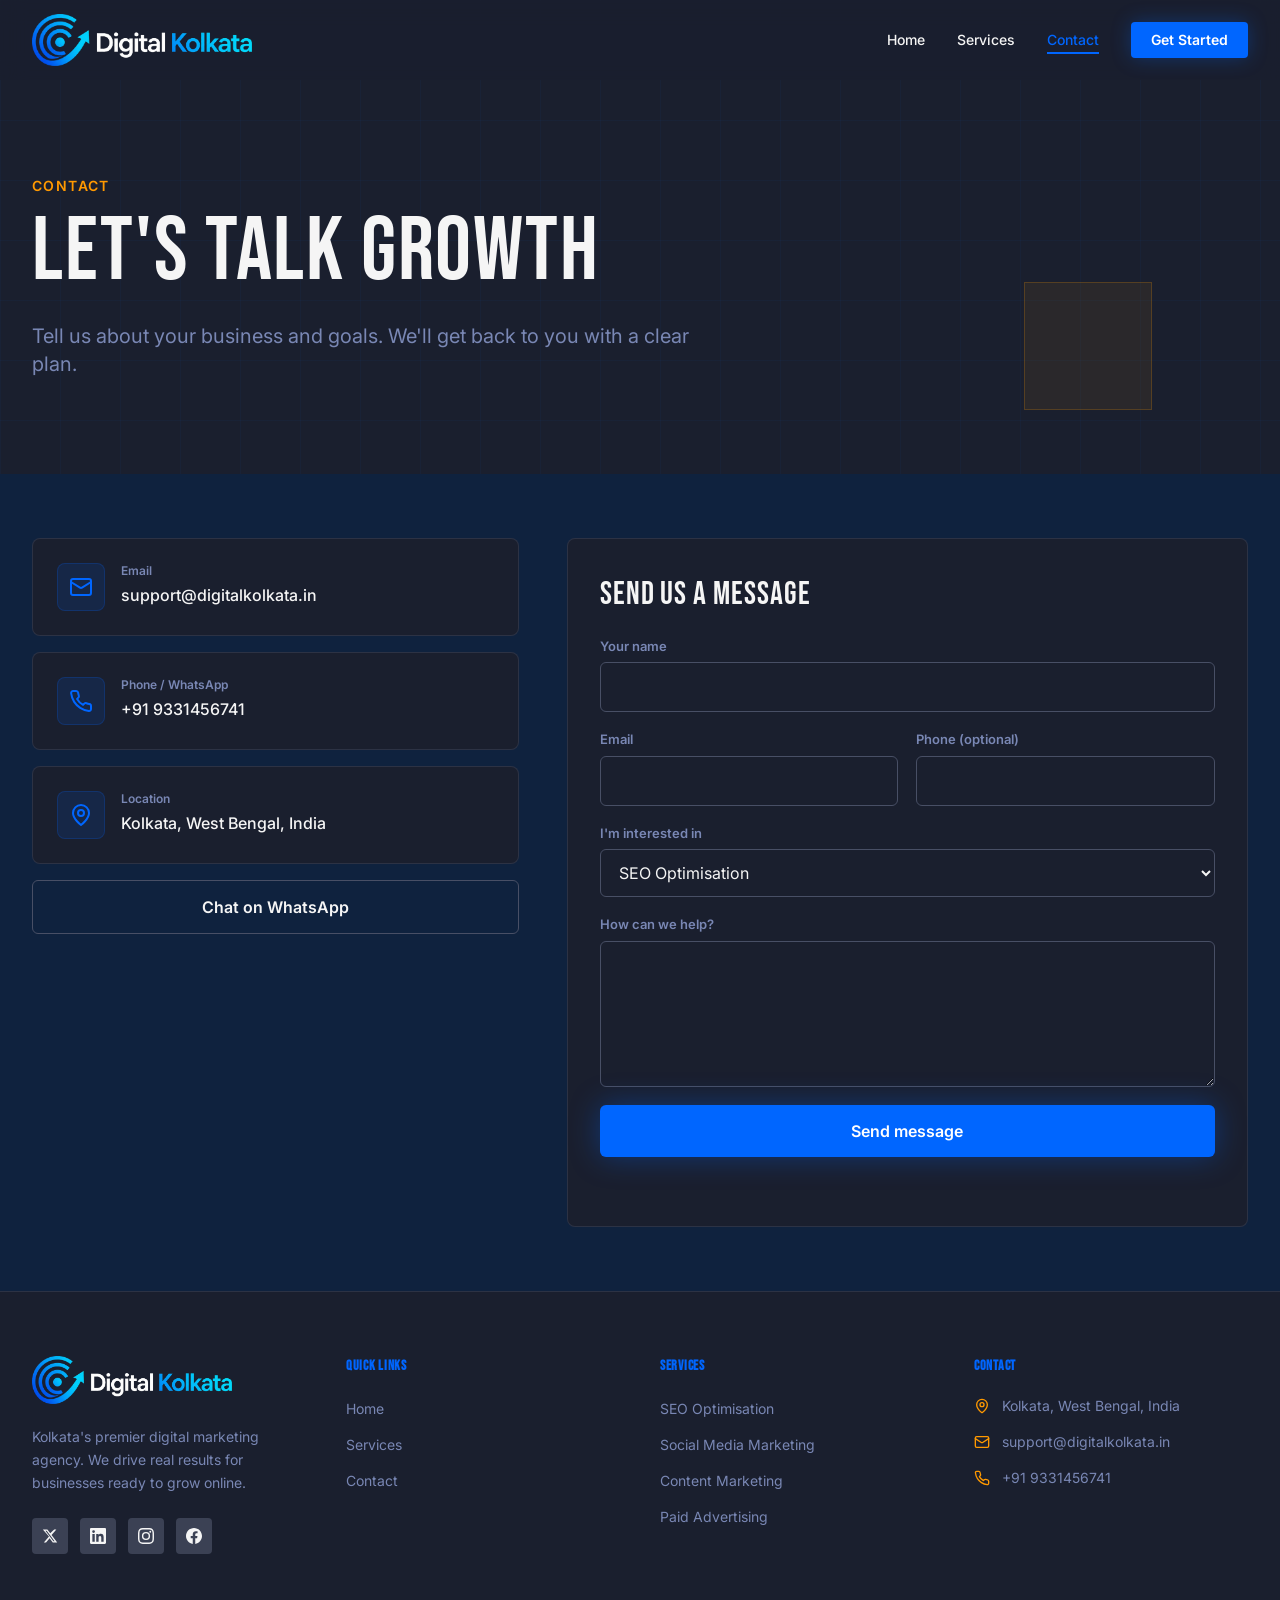
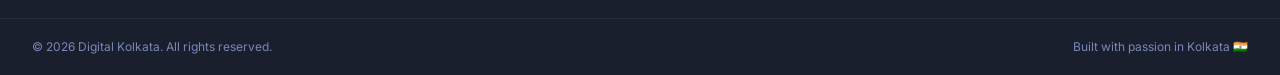
==== contact.html @ c38ba9a0 "source code added" ====
<!DOCTYPE html>
<html lang="en">
<head>
<meta charset="utf-8">
<meta name="viewport" content="width=device-width, initial-scale=1.0">
<title>Contact — Digital Kolkata</title>
<meta name="description" content="Contact Digital Kolkata, a digital marketing agency in Kolkata, for SEO, social media, content and paid advertising.">
<meta name="theme-color" content="#1a2030">
<meta property="og:title" content="Contact — Digital Kolkata">
<meta property="og:description" content="Contact Digital Kolkata, a digital marketing agency in Kolkata, for SEO, social media, content and paid advertising.">
<meta property="og:type" content="website">
<meta property="og:site_name" content="Digital Kolkata">
<meta name="twitter:card" content="summary_large_image">
<link rel="icon" href="assets/img/favicon.svg" type="image/svg+xml">
<link rel="preconnect" href="https://fonts.googleapis.com">
<link rel="preconnect" href="https://fonts.gstatic.com" crossorigin>
<link rel="stylesheet" href="https://fonts.googleapis.com/css2?family=Bebas+Neue:wght@400&family=Inter:wght@400;500;600;700&display=swap">
<link rel="stylesheet" href="assets/css/styles.css">
<link rel="stylesheet" href="assets/css/extra.css">
<script>document.documentElement.classList.add("js")</script>
</head>
<body>
<div id="app"><div class="min-h-screen bg-background flex flex-col">
<header id="site-header" class="fixed top-0 left-0 right-0 z-50 transition-all duration-300" style="background: hsl(var(--header-bg) / 0.85); backdrop-filter: blur(12px);">
<div class="max-w-7xl mx-auto px-6 lg:px-8"><div class="flex items-center justify-between h-16 md:h-20">
<a class="flex items-center shrink-0" href="index.html"><img alt="Digital Kolkata" class="block h-auto max-h-14 md:max-h-16 w-auto max-w-[220px] object-contain self-center" src="assets/img/logo.png" width="220" height="53"></a>
<nav aria-label="Main navigation" class="hidden md:flex items-center gap-8"><a class="relative text-sm font-medium transition-colors duration-200 group" href="index.html" style="color: hsl(var(--foreground));">Home<span class="absolute -bottom-1 left-0 h-0.5 transition-all duration-300 ease-out" style="background: hsl(var(--primary)); width: 0%;"></span><span class="absolute -bottom-1 left-0 h-0.5 w-0 group-hover:w-full transition-all duration-300 ease-out" style="background: hsl(var(--accent));"></span></a><a class="relative text-sm font-medium transition-colors duration-200 group" href="services.html" style="color: hsl(var(--foreground));">Services<span class="absolute -bottom-1 left-0 h-0.5 transition-all duration-300 ease-out" style="background: hsl(var(--primary)); width: 0%;"></span><span class="absolute -bottom-1 left-0 h-0.5 w-0 group-hover:w-full transition-all duration-300 ease-out" style="background: hsl(var(--accent));"></span></a><a class="relative text-sm font-medium transition-colors duration-200 group" href="contact.html" style="color: hsl(var(--primary));">Contact<span class="absolute -bottom-1 left-0 h-0.5 transition-all duration-300 ease-out" style="background: hsl(var(--primary)); width: 100%;"></span><span class="absolute -bottom-1 left-0 h-0.5 w-0 group-hover:w-full transition-all duration-300 ease-out" style="background: hsl(var(--accent));"></span></a><a class="px-5 py-2 rounded text-sm font-semibold transition-all duration-200 hover:scale-105" href="contact.html" style="background: hsl(var(--primary)); color: hsl(var(--primary-foreground)); box-shadow: 0 0 20px hsl(var(--primary-glow) / 0.3);">Get Started</a></nav>
<button id="menu-btn" class="md:hidden p-2 rounded" aria-label="Open menu" aria-expanded="false" aria-controls="mobile-menu" style="color: hsl(var(--foreground));"><span class="ico-open"><svg xmlns="http://www.w3.org/2000/svg" width="22" height="22" viewBox="0 0 24 24" fill="none" stroke="currentColor" stroke-width="2" stroke-linecap="round" stroke-linejoin="round" class="lucide lucide-menu"><line x1="4" x2="20" y1="12" y2="12"></line><line x1="4" x2="20" y1="6" y2="6"></line><line x1="4" x2="20" y1="18" y2="18"></line></svg></span><span class="ico-close"><svg xmlns="http://www.w3.org/2000/svg" width="22" height="22" viewBox="0 0 24 24" fill="none" stroke="currentColor" stroke-width="2" stroke-linecap="round" stroke-linejoin="round"><path d="M18 6 6 18"></path><path d="m6 6 12 12"></path></svg></span></button>
</div></div>
<nav id="mobile-menu" class="mobile-menu" aria-label="Mobile navigation"><a href="index.html">Home</a><a href="services.html">Services</a><a href="contact.html" class="active">Contact</a><a class="cta" href="contact.html">Get Started</a></nav>
</header>
<main>
<section class="relative overflow-hidden pt-20" style="background: hsl(var(--background));"><div class="absolute inset-0 pointer-events-none"><div class="absolute inset-0" style="background-image: linear-gradient(hsl(var(--primary) / 0.04) 1px, transparent 1px), linear-gradient(90deg, hsl(var(--primary) / 0.04) 1px, transparent 1px); background-size: 60px 60px;"></div><div class="float-2 absolute bottom-16 right-32 w-32 h-32" style="background: hsl(var(--accent) / 0.07); border: 1px solid hsl(var(--accent) / 0.2);"></div></div><div class="relative max-w-7xl mx-auto px-6 lg:px-8 py-24"><div class="max-w-3xl"><p class="hero-in text-sm font-semibold uppercase tracking-widest mb-3" style="color: hsl(var(--accent));">Contact</p><h1 class="hero-in mb-6 leading-none" style="font-family: var(--font-heading); font-size: clamp(3rem, 7vw, 6rem); color: hsl(var(--foreground)); letter-spacing: 0.02em;">Let's Talk Growth</h1><p class="hero-in text-lg md:text-xl leading-relaxed max-w-2xl" style="color: hsl(var(--muted-foreground));">Tell us about your business and goals. We'll get back to you with a clear plan.</p></div></div></section>
<section class="py-xxl" style="background: hsl(var(--muted));"><div class="max-w-7xl mx-auto px-6 lg:px-8"><div class="contact-grid">
<div class="contact-info"><div class="reveal flex items-start gap-4 p-6 rounded-lg" style="background: hsl(var(--card)); border: 1px solid hsl(var(--border-subtle) / 0.4);"><div class="shrink-0 w-12 h-12 rounded-lg flex items-center justify-center" style="background: hsl(var(--primary) / 0.12); color: hsl(var(--primary)); border: 1px solid hsl(var(--primary) / 0.2);"><svg xmlns="http://www.w3.org/2000/svg" width="24" height="24" viewBox="0 0 24 24" fill="none" stroke="currentColor" stroke-width="2" stroke-linecap="round" stroke-linejoin="round"><rect width="20" height="16" x="2" y="4" rx="2"/><path d="m22 7-8.97 5.7a1.94 1.94 0 0 1-2.06 0L2 7"/></svg></div><div><div class="text-xs font-semibold mb-1" style="color: hsl(var(--muted-foreground));">Email</div><div class="text-base font-medium"><a href="mailto:support@digitalkolkata.in" style="color: hsl(var(--foreground));">support@digitalkolkata.in</a></div></div></div><div class="reveal flex items-start gap-4 p-6 rounded-lg" style="background: hsl(var(--card)); border: 1px solid hsl(var(--border-subtle) / 0.4);"><div class="shrink-0 w-12 h-12 rounded-lg flex items-center justify-center" style="background: hsl(var(--primary) / 0.12); color: hsl(var(--primary)); border: 1px solid hsl(var(--primary) / 0.2);"><svg xmlns="http://www.w3.org/2000/svg" width="24" height="24" viewBox="0 0 24 24" fill="none" stroke="currentColor" stroke-width="2" stroke-linecap="round" stroke-linejoin="round"><path d="M22 16.92v3a2 2 0 0 1-2.18 2 19.79 19.79 0 0 1-8.63-3.07 19.5 19.5 0 0 1-6-6 19.79 19.79 0 0 1-3.07-8.67A2 2 0 0 1 4.11 2h3a2 2 0 0 1 2 1.72 12.84 12.84 0 0 0 .7 2.81 2 2 0 0 1-.45 2.11L8.09 9.91a16 16 0 0 0 6 6l1.27-1.27a2 2 0 0 1 2.11-.45 12.84 12.84 0 0 0 2.81.7A2 2 0 0 1 22 16.92z"/></svg></div><div><div class="text-xs font-semibold mb-1" style="color: hsl(var(--muted-foreground));">Phone / WhatsApp</div><div class="text-base font-medium"><a href="tel:+919331456741" style="color: hsl(var(--foreground));">+91 9331456741</a></div></div></div><div class="reveal flex items-start gap-4 p-6 rounded-lg" style="background: hsl(var(--card)); border: 1px solid hsl(var(--border-subtle) / 0.4);"><div class="shrink-0 w-12 h-12 rounded-lg flex items-center justify-center" style="background: hsl(var(--primary) / 0.12); color: hsl(var(--primary)); border: 1px solid hsl(var(--primary) / 0.2);"><svg xmlns="http://www.w3.org/2000/svg" width="24" height="24" viewBox="0 0 24 24" fill="none" stroke="currentColor" stroke-width="2" stroke-linecap="round" stroke-linejoin="round"><path d="M20 10c0 6-8 12-8 12s-8-6-8-12a8 8 0 0 1 16 0Z"/><circle cx="12" cy="10" r="3"/></svg></div><div><div class="text-xs font-semibold mb-1" style="color: hsl(var(--muted-foreground));">Location</div><div class="text-base font-medium"><span style="color: hsl(var(--foreground));">Kolkata, West Bengal, India</span></div></div></div>
<a class="reveal wa-btn" href="https://wa.me/919331456741?text=Hi%20Digital%20Kolkata%2C%20I%27d%20like%20to%20know%20more%20about%20your%20services." target="_blank" rel="noopener noreferrer">Chat on WhatsApp</a></div>
<form id="contact-form" class="reveal contact-form" action="https://formspree.io/f/YOUR_FORM_ID" method="POST" novalidate style="background: hsl(var(--card)); border: 1px solid hsl(var(--border-subtle) / 0.4);">
<h2 style="font-family: var(--font-heading); font-size: 2rem; letter-spacing: 0.03em;">Send us a message</h2>
<div class="field"><label for="f-name">Your name</label><input id="f-name" name="name" type="text" autocomplete="name" required></div>
<div class="field-row"><div class="field"><label for="f-email">Email</label><input id="f-email" name="email" type="email" autocomplete="email" required></div><div class="field"><label for="f-phone">Phone (optional)</label><input id="f-phone" name="phone" type="tel" autocomplete="tel"></div></div>
<div class="field"><label for="f-service">I'm interested in</label><select id="f-service" name="service"><option>SEO Optimisation</option><option>Social Media Marketing</option><option>Content Marketing</option><option>Paid Advertising</option><option>Not sure yet</option></select></div>
<div class="field"><label for="f-msg">How can we help?</label><textarea id="f-msg" name="message" rows="5" required></textarea></div>
<input type="text" name="_gotcha" tabindex="-1" autocomplete="off" class="hp" aria-hidden="true">
<button type="submit" class="submit-btn" style="background: hsl(var(--primary)); color: hsl(var(--primary-foreground)); box-shadow: 0 0 30px hsl(var(--primary) / 0.35);">Send message</button>
<p id="form-note" class="form-note" role="status"></p>
</form></div></div></section>
</main>
<footer style="background: hsl(var(--background)); border-top: 1px solid hsl(var(--border-subtle) / 0.4);"><div class="max-w-7xl mx-auto px-6 lg:px-8 py-16"><div class="grid grid-cols-1 md:grid-cols-2 lg:grid-cols-4 gap-10"><div class="lg:col-span-1"><a class="inline-block mb-4" href="index.html"><img alt="Digital Kolkata" class="block h-auto max-h-14 w-auto max-w-[200px] object-contain" src="assets/img/logo.png"></a><p class="text-sm leading-relaxed mb-6" style="color: hsl(var(--muted-foreground));">Kolkata's premier digital marketing agency. We drive real results for businesses ready to grow online.</p><div class="flex gap-3"><a href="#" aria-label="X (Twitter)" class="w-9 h-9 rounded flex items-center justify-center transition-all duration-200 hover:scale-110" style="background: hsl(var(--social-icon-bg)); color: hsl(var(--foreground));"><svg width="16" height="16" viewBox="0 0 24 24" fill="currentColor" aria-hidden="true"><path d="M18.244 2.25h3.308l-7.227 8.26 8.502 11.24H16.17l-4.714-6.231-5.401 6.231H2.744l7.73-8.835L1.254 2.25H8.08l4.253 5.622 5.911-5.622Zm-1.161 17.52h1.833L7.084 4.126H5.117z"></path></svg></a><a href="#" aria-label="LinkedIn" class="w-9 h-9 rounded flex items-center justify-center transition-all duration-200 hover:scale-110" style="background: hsl(var(--social-icon-bg)); color: hsl(var(--foreground));"><svg width="16" height="16" viewBox="0 0 24 24" fill="currentColor" aria-hidden="true"><path d="M20.447 20.452h-3.554v-5.569c0-1.328-.027-3.037-1.852-3.037-1.853 0-2.136 1.445-2.136 2.939v5.667H9.351V9h3.414v1.561h.046c.477-.9 1.637-1.85 3.37-1.85 3.601 0 4.267 2.37 4.267 5.455v6.286zM5.337 7.433a2.062 2.062 0 0 1-2.063-2.065 2.064 2.064 0 1 1 2.063 2.065zm1.782 13.019H3.555V9h3.564v11.452zM22.225 0H1.771C.792 0 0 .774 0 1.729v20.542C0 23.227.792 24 1.771 24h20.451C23.2 24 24 23.227 24 22.271V1.729C24 .774 23.2 0 22.222 0h.003z"></path></svg></a><a href="#" aria-label="Instagram" class="w-9 h-9 rounded flex items-center justify-center transition-all duration-200 hover:scale-110" style="background: hsl(var(--social-icon-bg)); color: hsl(var(--foreground));"><svg width="16" height="16" viewBox="0 0 24 24" fill="currentColor" aria-hidden="true"><path d="M12 2.163c3.204 0 3.584.012 4.85.07 3.252.148 4.771 1.691 4.919 4.919.058 1.265.069 1.645.069 4.849 0 3.205-.012 3.584-.069 4.849-.149 3.225-1.664 4.771-4.919 4.919-1.266.058-1.644.07-4.85.07-3.204 0-3.584-.012-4.849-.07-3.26-.149-4.771-1.699-4.919-4.92-.058-1.265-.07-1.644-.07-4.849 0-3.204.013-3.583.07-4.849.149-3.227 1.664-4.771 4.919-4.919 1.266-.057 1.645-.069 4.849-.069zM12 0C8.741 0 8.333.014 7.053.072 2.695.272.273 2.69.073 7.052.014 8.333 0 8.741 0 12c0 3.259.014 3.668.072 4.948.2 4.358 2.618 6.78 6.98 6.98C8.333 23.986 8.741 24 12 24c3.259 0 3.668-.014 4.948-.072 4.354-.2 6.782-2.618 6.979-6.98.059-1.28.073-1.689.073-4.948 0-3.259-.014-3.667-.072-4.947-.196-4.354-2.617-6.78-6.979-6.98C15.668.014 15.259 0 12 0zm0 5.838a6.162 6.162 0 1 0 0 12.324 6.162 6.162 0 0 0 0-12.324zM12 16a4 4 0 1 1 0-8 4 4 0 0 1 0 8zm6.406-11.845a1.44 1.44 0 1 0 0 2.881 1.44 1.44 0 0 0 0-2.881z"></path></svg></a><a href="#" aria-label="Facebook" class="w-9 h-9 rounded flex items-center justify-center transition-all duration-200 hover:scale-110" style="background: hsl(var(--social-icon-bg)); color: hsl(var(--foreground));"><svg width="16" height="16" viewBox="0 0 24 24" fill="currentColor" aria-hidden="true"><path d="M24 12.073c0-6.627-5.373-12-12-12s-12 5.373-12 12c0 5.99 4.388 10.954 10.125 11.854v-8.385H7.078v-3.47h3.047V9.43c0-3.007 1.792-4.669 4.533-4.669 1.312 0 2.686.235 2.686.235v2.953H15.83c-1.491 0-1.956.925-1.956 1.874v2.25h3.328l-.532 3.47h-2.796v8.385C19.612 23.027 24 18.062 24 12.073z"></path></svg></a></div></div><div><h3 class="text-sm font-semibold uppercase tracking-wider mb-5" style="color: hsl(var(--primary));">Quick Links</h3><ul class="space-y-3"><li><a class="text-sm transition-colors duration-200 hover:text-primary" href="index.html" style="color: hsl(var(--muted-foreground));">Home</a></li><li><a class="text-sm transition-colors duration-200 hover:text-primary" href="services.html" style="color: hsl(var(--muted-foreground));">Services</a></li><li><a class="text-sm transition-colors duration-200 hover:text-primary" href="contact.html" style="color: hsl(var(--muted-foreground));">Contact</a></li></ul></div><div><h3 class="text-sm font-semibold uppercase tracking-wider mb-5" style="color: hsl(var(--primary));">Services</h3><ul class="space-y-3"><li><a class="text-sm transition-colors duration-200 hover:text-primary" href="services.html" style="color: hsl(var(--muted-foreground));">SEO Optimisation</a></li><li><a class="text-sm transition-colors duration-200 hover:text-primary" href="services.html" style="color: hsl(var(--muted-foreground));">Social Media Marketing</a></li><li><a class="text-sm transition-colors duration-200 hover:text-primary" href="services.html" style="color: hsl(var(--muted-foreground));">Content Marketing</a></li><li><a class="text-sm transition-colors duration-200 hover:text-primary" href="services.html" style="color: hsl(var(--muted-foreground));">Paid Advertising</a></li></ul></div><div><h3 class="text-sm font-semibold uppercase tracking-wider mb-5" style="color: hsl(var(--primary));">Contact</h3><ul class="space-y-4"><li class="flex items-start gap-3"><svg xmlns="http://www.w3.org/2000/svg" width="16" height="16" viewBox="0 0 24 24" fill="none" stroke="currentColor" stroke-width="2" stroke-linecap="round" stroke-linejoin="round" class="lucide lucide-map-pin mt-0.5 shrink-0" style="color: hsl(var(--accent));"><path d="M20 10c0 4.993-5.539 10.193-7.399 11.799a1 1 0 0 1-1.202 0C9.539 20.193 4 14.993 4 10a8 8 0 0 1 16 0"></path><circle cx="12" cy="10" r="3"></circle></svg><span class="text-sm" style="color: hsl(var(--muted-foreground));">Kolkata, West Bengal, India</span></li><li class="flex items-center gap-3"><svg xmlns="http://www.w3.org/2000/svg" width="16" height="16" viewBox="0 0 24 24" fill="none" stroke="currentColor" stroke-width="2" stroke-linecap="round" stroke-linejoin="round" class="lucide lucide-mail shrink-0" style="color: hsl(var(--accent));"><rect width="20" height="16" x="2" y="4" rx="2"></rect><path d="m22 7-8.97 5.7a1.94 1.94 0 0 1-2.06 0L2 7"></path></svg><a href="mailto:hello@digitalkolkata.in" class="text-sm transition-colors duration-200 hover:text-primary" style="color: hsl(var(--muted-foreground));">support@digitalkolkata.in</a></li><li class="flex items-center gap-3"><svg xmlns="http://www.w3.org/2000/svg" width="16" height="16" viewBox="0 0 24 24" fill="none" stroke="currentColor" stroke-width="2" stroke-linecap="round" stroke-linejoin="round" class="lucide lucide-phone shrink-0" style="color: hsl(var(--accent));"><path d="M22 16.92v3a2 2 0 0 1-2.18 2 19.79 19.79 0 0 1-8.63-3.07 19.5 19.5 0 0 1-6-6 19.79 19.79 0 0 1-3.07-8.67A2 2 0 0 1 4.11 2h3a2 2 0 0 1 2 1.72 12.84 12.84 0 0 0 .7 2.81 2 2 0 0 1-.45 2.11L8.09 9.91a16 16 0 0 0 6 6l1.27-1.27a2 2 0 0 1 2.11-.45 12.84 12.84 0 0 0 2.81.7A2 2 0 0 1 22 16.92z"></path></svg><a href="tel:+919800000000" class="text-sm transition-colors duration-200 hover:text-primary" style="color: hsl(var(--muted-foreground));">+91 9331456741</a></li></ul></div></div></div><div style="border-top: 1px solid hsl(var(--border-subtle) / 0.3);"><div class="max-w-7xl mx-auto px-6 lg:px-8 py-5 flex flex-col sm:flex-row items-center justify-between gap-3"><p class="text-xs" style="color: hsl(var(--muted-foreground));">© 2026 Digital Kolkata. All rights reserved.</p><p class="text-xs" style="color: hsl(var(--muted-foreground));">Built with passion in Kolkata 🇮🇳</p></div></div></footer>
</div></div>
<div id="toast" class="toast" role="status" aria-live="polite"></div>
<script src="assets/js/main.js" defer></script>
</body>
</html>
---- assets/css/styles.css ----
*, ::before, ::after{
  --tw-border-spacing-x: 0;
  --tw-border-spacing-y: 0;
  --tw-translate-x: 0;
  --tw-translate-y: 0;
  --tw-rotate: 0;
  --tw-skew-x: 0;
  --tw-skew-y: 0;
  --tw-scale-x: 1;
  --tw-scale-y: 1;
  --tw-pan-x:  ;
  --tw-pan-y:  ;
  --tw-pinch-zoom:  ;
  --tw-scroll-snap-strictness: proximity;
  --tw-gradient-from-position:  ;
  --tw-gradient-via-position:  ;
  --tw-gradient-to-position:  ;
  --tw-ordinal:  ;
  --tw-slashed-zero:  ;
  --tw-numeric-figure:  ;
  --tw-numeric-spacing:  ;
  --tw-numeric-fraction:  ;
  --tw-ring-inset:  ;
  --tw-ring-offset-width: 0px;
  --tw-ring-offset-color: #fff;
  --tw-ring-color: rgb(59 130 246 / 0.5);
  --tw-ring-offset-shadow: 0 0 #0000;
  --tw-ring-shadow: 0 0 #0000;
  --tw-shadow: 0 0 #0000;
  --tw-shadow-colored: 0 0 #0000;
  --tw-blur:  ;
  --tw-brightness:  ;
  --tw-contrast:  ;
  --tw-grayscale:  ;
  --tw-hue-rotate:  ;
  --tw-invert:  ;
  --tw-saturate:  ;
  --tw-sepia:  ;
  --tw-drop-shadow:  ;
  --tw-backdrop-blur:  ;
  --tw-backdrop-brightness:  ;
  --tw-backdrop-contrast:  ;
  --tw-backdrop-grayscale:  ;
  --tw-backdrop-hue-rotate:  ;
  --tw-backdrop-invert:  ;
  --tw-backdrop-opacity:  ;
  --tw-backdrop-saturate:  ;
  --tw-backdrop-sepia:  ;
  --tw-contain-size:  ;
  --tw-contain-layout:  ;
  --tw-contain-paint:  ;
  --tw-contain-style:  ;
}

::backdrop{
  --tw-border-spacing-x: 0;
  --tw-border-spacing-y: 0;
  --tw-translate-x: 0;
  --tw-translate-y: 0;
  --tw-rotate: 0;
  --tw-skew-x: 0;
  --tw-skew-y: 0;
  --tw-scale-x: 1;
  --tw-scale-y: 1;
  --tw-pan-x:  ;
  --tw-pan-y:  ;
  --tw-pinch-zoom:  ;
  --tw-scroll-snap-strictness: proximity;
  --tw-gradient-from-position:  ;
  --tw-gradient-via-position:  ;
  --tw-gradient-to-position:  ;
  --tw-ordinal:  ;
  --tw-slashed-zero:  ;
  --tw-numeric-figure:  ;
  --tw-numeric-spacing:  ;
  --tw-numeric-fraction:  ;
  --tw-ring-inset:  ;
  --tw-ring-offset-width: 0px;
  --tw-ring-offset-color: #fff;
  --tw-ring-color: rgb(59 130 246 / 0.5);
  --tw-ring-offset-shadow: 0 0 #0000;
  --tw-ring-shadow: 0 0 #0000;
  --tw-shadow: 0 0 #0000;
  --tw-shadow-colored: 0 0 #0000;
  --tw-blur:  ;
  --tw-brightness:  ;
  --tw-contrast:  ;
  --tw-grayscale:  ;
  --tw-hue-rotate:  ;
  --tw-invert:  ;
  --tw-saturate:  ;
  --tw-sepia:  ;
  --tw-drop-shadow:  ;
  --tw-backdrop-blur:  ;
  --tw-backdrop-brightness:  ;
  --tw-backdrop-contrast:  ;
  --tw-backdrop-grayscale:  ;
  --tw-backdrop-hue-rotate:  ;
  --tw-backdrop-invert:  ;
  --tw-backdrop-opacity:  ;
  --tw-backdrop-saturate:  ;
  --tw-backdrop-sepia:  ;
  --tw-contain-size:  ;
  --tw-contain-layout:  ;
  --tw-contain-paint:  ;
  --tw-contain-style:  ;
}

/*
! tailwindcss v3.4.19 | MIT License | https://tailwindcss.com
*//*
1. Prevent padding and border from affecting element width. (https://github.com/mozdevs/cssremedy/issues/4)
2. Allow adding a border to an element by just adding a border-width. (https://github.com/tailwindcss/tailwindcss/pull/116)
*/

*,
::before,
::after {
  box-sizing: border-box; /* 1 */
  border-width: 0; /* 2 */
  border-style: solid; /* 2 */
  border-color: #e5e7eb; /* 2 */
}

::before,
::after {
  --tw-content: '';
}

/*
1. Use a consistent sensible line-height in all browsers.
2. Prevent adjustments of font size after orientation changes in iOS.
3. Use a more readable tab size.
4. Use the user's configured `sans` font-family by default.
5. Use the user's configured `sans` font-feature-settings by default.
6. Use the user's configured `sans` font-variation-settings by default.
7. Disable tap highlights on iOS
*/

html,
:host {
  line-height: 1.5; /* 1 */
  -webkit-text-size-adjust: 100%; /* 2 */
  -moz-tab-size: 4; /* 3 */
  -o-tab-size: 4;
     tab-size: 4; /* 3 */
  font-family: var(--font-sans); /* 4 */
  font-feature-settings: normal; /* 5 */
  font-variation-settings: normal; /* 6 */
  -webkit-tap-highlight-color: transparent; /* 7 */
}

/*
1. Remove the margin in all browsers.
2. Inherit line-height from `html` so users can set them as a class directly on the `html` element.
*/

body {
  margin: 0; /* 1 */
  line-height: inherit; /* 2 */
}

/*
1. Add the correct height in Firefox.
2. Correct the inheritance of border color in Firefox. (https://bugzilla.mozilla.org/show_bug.cgi?id=190655)
3. Ensure horizontal rules are visible by default.
*/

hr {
  height: 0; /* 1 */
  color: inherit; /* 2 */
  border-top-width: 1px; /* 3 */
}

/*
Add the correct text decoration in Chrome, Edge, and Safari.
*/

abbr:where([title]) {
  -webkit-text-decoration: underline dotted;
          text-decoration: underline dotted;
}

/*
Remove the default font size and weight for headings.
*/

h1,
h2,
h3,
h4,
h5,
h6 {
  font-size: inherit;
  font-weight: inherit;
}

/*
Reset links to optimize for opt-in styling instead of opt-out.
*/

a {
  color: inherit;
  text-decoration: inherit;
}

/*
Add the correct font weight in Edge and Safari.
*/

b,
strong {
  font-weight: bolder;
}

/*
1. Use the user's configured `mono` font-family by default.
2. Use the user's configured `mono` font-feature-settings by default.
3. Use the user's configured `mono` font-variation-settings by default.
4. Correct the odd `em` font sizing in all browsers.
*/

code,
kbd,
samp,
pre {
  font-family: var(--font-mono); /* 1 */
  font-feature-settings: normal; /* 2 */
  font-variation-settings: normal; /* 3 */
  font-size: 1em; /* 4 */
}

/*
Add the correct font size in all browsers.
*/

small {
  font-size: 80%;
}

/*
Prevent `sub` and `sup` elements from affecting the line height in all browsers.
*/

sub,
sup {
  font-size: 75%;
  line-height: 0;
  position: relative;
  vertical-align: baseline;
}

sub {
  bottom: -0.25em;
}

sup {
  top: -0.5em;
}

/*
1. Remove text indentation from table contents in Chrome and Safari. (https://bugs.chromium.org/p/chromium/issues/detail?id=999088, https://bugs.webkit.org/show_bug.cgi?id=201297)
2. Correct table border color inheritance in all Chrome and Safari. (https://bugs.chromium.org/p/chromium/issues/detail?id=935729, https://bugs.webkit.org/show_bug.cgi?id=195016)
3. Remove gaps between table borders by default.
*/

table {
  text-indent: 0; /* 1 */
  border-color: inherit; /* 2 */
  border-collapse: collapse; /* 3 */
}

/*
1. Change the font styles in all browsers.
2. Remove the margin in Firefox and Safari.
3. Remove default padding in all browsers.
*/

button,
input,
optgroup,
select,
textarea {
  font-family: inherit; /* 1 */
  font-feature-settings: inherit; /* 1 */
  font-variation-settings: inherit; /* 1 */
  font-size: 100%; /* 1 */
  font-weight: inherit; /* 1 */
  line-height: inherit; /* 1 */
  letter-spacing: inherit; /* 1 */
  color: inherit; /* 1 */
  margin: 0; /* 2 */
  padding: 0; /* 3 */
}

/*
Remove the inheritance of text transform in Edge and Firefox.
*/

button,
select {
  text-transform: none;
}

/*
1. Correct the inability to style clickable types in iOS and Safari.
2. Remove default button styles.
*/

button,
input:where([type='button']),
input:where([type='reset']),
input:where([type='submit']) {
  -webkit-appearance: button; /* 1 */
  background-color: transparent; /* 2 */
  background-image: none; /* 2 */
}

/*
Use the modern Firefox focus style for all focusable elements.
*/

:-moz-focusring {
  outline: auto;
}

/*
Remove the additional `:invalid` styles in Firefox. (https://github.com/mozilla/gecko-dev/blob/2f9eacd9d3d995c937b4251a5557d95d494c9be1/layout/style/res/forms.css#L728-L737)
*/

:-moz-ui-invalid {
  box-shadow: none;
}

/*
Add the correct vertical alignment in Chrome and Firefox.
*/

progress {
  vertical-align: baseline;
}

/*
Correct the cursor style of increment and decrement buttons in Safari.
*/

::-webkit-inner-spin-button,
::-webkit-outer-spin-button {
  height: auto;
}

/*
1. Correct the odd appearance in Chrome and Safari.
2. Correct the outline style in Safari.
*/

[type='search'] {
  -webkit-appearance: textfield; /* 1 */
  outline-offset: -2px; /* 2 */
}

/*
Remove the inner padding in Chrome and Safari on macOS.
*/

::-webkit-search-decoration {
  -webkit-appearance: none;
}

/*
1. Correct the inability to style clickable types in iOS and Safari.
2. Change font properties to `inherit` in Safari.
*/

::-webkit-file-upload-button {
  -webkit-appearance: button; /* 1 */
  font: inherit; /* 2 */
}

/*
Add the correct display in Chrome and Safari.
*/

summary {
  display: list-item;
}

/*
Removes the default spacing and border for appropriate elements.
*/

blockquote,
dl,
dd,
h1,
h2,
h3,
h4,
h5,
h6,
hr,
figure,
p,
pre {
  margin: 0;
}

fieldset {
  margin: 0;
  padding: 0;
}

legend {
  padding: 0;
}

ol,
ul,
menu {
  list-style: none;
  margin: 0;
  padding: 0;
}

/*
Reset default styling for dialogs.
*/
dialog {
  padding: 0;
}

/*
Prevent resizing textareas horizontally by default.
*/

textarea {
  resize: vertical;
}

/*
1. Reset the default placeholder opacity in Firefox. (https://github.com/tailwindlabs/tailwindcss/issues/3300)
2. Set the default placeholder color to the user's configured gray 400 color.
*/

input::-moz-placeholder, textarea::-moz-placeholder {
  opacity: 1; /* 1 */
  color: #9ca3af; /* 2 */
}

input::placeholder,
textarea::placeholder {
  opacity: 1; /* 1 */
  color: #9ca3af; /* 2 */
}

/*
Set the default cursor for buttons.
*/

button,
[role="button"] {
  cursor: pointer;
}

/*
Make sure disabled buttons don't get the pointer cursor.
*/
:disabled {
  cursor: default;
}

/*
1. Make replaced elements `display: block` by default. (https://github.com/mozdevs/cssremedy/issues/14)
2. Add `vertical-align: middle` to align replaced elements more sensibly by default. (https://github.com/jensimmons/cssremedy/issues/14#issuecomment-634934210)
   This can trigger a poorly considered lint error in some tools but is included by design.
*/

img,
svg,
video,
canvas,
audio,
iframe,
embed,
object {
  display: block; /* 1 */
  vertical-align: middle; /* 2 */
}

/*
Constrain images and videos to the parent width and preserve their intrinsic aspect ratio. (https://github.com/mozdevs/cssremedy/issues/14)
*/

img,
video {
  max-width: 100%;
  height: auto;
}

/* Make elements with the HTML hidden attribute stay hidden by default */
[hidden]:where(:not([hidden="until-found"])) {
  display: none;
}
  :root {
    /* Core Colors */
    --background: 225 28% 14%;
    --foreground: 0 0% 96%;
    --card: 225 28% 14%;
    --card-foreground: 0 0% 96%;
    --popover: 225 28% 14%;
    --popover-foreground: 0 0% 96%;
    --primary: 216 100% 50%;
    --primary-foreground: 0 0% 100%;
    --secondary: 246 100% 50%;
    --secondary-foreground: 0 0% 100%;
    --muted: 216 61% 15%;
    --muted-foreground: 226 28% 59%;
    --accent: 36 100% 50%;
    --accent-foreground: 0 0% 100%;
    --destructive: 0 84% 60%;
    --destructive-foreground: 0 0% 100%;
    --success: 160 84% 39%;
    --success-foreground: 0 0% 100%;
    --warning: 38 92% 50%;
    --warning-foreground: 0 0% 100%;
    --info: 217 91% 60%;
    --info-foreground: 0 0% 100%;
    --border: 226 17% 34%;
    --input: 226 17% 34%;
    --ring: 216 100% 50%;

    /* Extended Colors */
    --chart-1: 216 100% 80%;
    --chart-2: 216 100% 65%;
    --chart-3: 216 100% 50%;
    --chart-4: 216 100% 35%;
    --chart-5: 216 100% 20%;

    /* Sidebar Colors */
    --sidebar: 216 61% 15%;
    --sidebar-foreground: 0 0% 96%;
    --sidebar-primary: 216 100% 50%;
    --sidebar-primary-foreground: 0 0% 100%;
    --sidebar-accent: 36 100% 50%;
    --sidebar-accent-foreground: 0 0% 100%;
    --sidebar-border: 226 17% 34%;
    --sidebar-ring: 216 100% 50%;

    /* Typography */
    --font-sans: "Inter", -apple-system, BlinkMacSystemFont, sans-serif;
    --font-heading: "Bebas Neue", -apple-system, BlinkMacSystemFont, sans-serif;
    --font-serif: ui-serif, Georgia, "Times New Roman", serif;
    --font-mono: ui-monospace, "SF Mono", Monaco, "Cascadia Code", "Roboto Mono", Consolas, "Courier New", monospace;

    /* Custom surface/overlay variables */
    --header-bg: 225 28% 14%;
    --border-subtle: 226 17% 34%;
    --overlay-dark: 225 28% 14%;
    --social-icon-bg: 226 17% 28%;
    --primary-glow: 216 100% 50%;

    /* Border Radius */
    --radius: 0.5rem;
    /* Button radius: the kit's radiusButton is written here at install time;
       the default matches shadcn `rounded-md` (calc(var(--radius) - 2px)) so a
       kit without a button radius renders unchanged. Consumed by the Button
       `cva` via `rounded-[var(--radius-button)]` (AIROBUILD-3249). */
    --radius-button: calc(var(--radius) - 2px);

    /* Spacing scale — every spacing utility takes these rungs: p-base, py-xxl,
       mb-lg, gap-base, mt-xs. Retune the site's rhythm from here. */
    --space-xs: 0.5rem;
    --space-sm: 1rem;
    --space-base: 1.5rem;
    --space-lg: 2rem;
    --space-xl: 3rem;
    --space-xxl: 4rem;
    --space-xxxl: 6rem;

    /* Content container width (max-w-content) */
    --width-content: 72rem;

    /* Shadows */
    --shadow-2xs: 0 1px 3px 0px hsl(0 0% 0% / 0.05);
    --shadow-xs: 0 1px 3px 0px hsl(0 0% 0% / 0.05);
    --shadow-sm: 0 1px 3px 0px hsl(0 0% 0% / 0.10), 0 1px 2px -1px hsl(0 0% 0% / 0.10);
    --shadow: 0 1px 3px 0px hsl(0 0% 0% / 0.10), 0 1px 2px -1px hsl(0 0% 0% / 0.10);
    --shadow-md: 0 1px 3px 0px hsl(0 0% 0% / 0.10), 0 2px 4px -1px hsl(0 0% 0% / 0.10);
    --shadow-lg: 0 1px 3px 0px hsl(0 0% 0% / 0.10), 0 4px 6px -1px hsl(0 0% 0% / 0.10);
    --shadow-xl: 0 1px 3px 0px hsl(0 0% 0% / 0.10), 0 8px 10px -1px hsl(0 0% 0% / 0.10);
    --shadow-2xl: 0 1px 3px 0px hsl(0 0% 0% / 0.25);
  }

  *{
  border-color: hsl(var(--border));
}

  body{
  background-color: hsl(var(--background));
  color: hsl(var(--foreground));
  
    font-family: var(--font-sans);
}

  h1, h2, h3, h4, h5, h6 {
    font-family: var(--font-heading);
  }
.\!container{
  width: 100% !important;
  margin-right: auto !important;
  margin-left: auto !important;
  padding-right: 2rem !important;
  padding-left: 2rem !important;
}
.container{
  width: 100%;
  margin-right: auto;
  margin-left: auto;
  padding-right: 2rem;
  padding-left: 2rem;
}
@media (min-width: 1400px){

  .\!container{
    max-width: 1400px !important;
  }

  .container{
    max-width: 1400px;
  }
}
  /* Defensive: a stray body H1 renders one step below .page-title and is
     visually distinct from the real page title above it. */
.sr-only{
  position: absolute;
  width: 1px;
  height: 1px;
  padding: 0;
  margin: -1px;
  overflow: hidden;
  clip: rect(0, 0, 0, 0);
  white-space: nowrap;
  border-width: 0;
}
.pointer-events-none{
  pointer-events: none;
}
.\!visible{
  visibility: visible !important;
}
.visible{
  visibility: visible;
}
.invisible{
  visibility: hidden;
}
.collapse{
  visibility: collapse;
}
.static{
  position: static;
}
.fixed{
  position: fixed;
}
.absolute{
  position: absolute;
}
.relative{
  position: relative;
}
.inset-0{
  inset: 0px;
}
.inset-x-0{
  left: 0px;
  right: 0px;
}
.inset-y-0{
  top: 0px;
  bottom: 0px;
}
.-bottom-1{
  bottom: -0.25rem;
}
.-bottom-12{
  bottom: -3rem;
}
.-left-12{
  left: -3rem;
}
.-right-1{
  right: -0.25rem;
}
.-right-12{
  right: -3rem;
}
.-top-1{
  top: -0.25rem;
}
.-top-12{
  top: -3rem;
}
.bottom-0{
  bottom: 0px;
}
.bottom-10{
  bottom: 2.5rem;
}
.bottom-32{
  bottom: 8rem;
}
.left-0{
  left: 0px;
}
.left-1\/2{
  left: 50%;
}
.left-10{
  left: 2.5rem;
}
.left-2{
  left: 0.5rem;
}
.left-2\.5{
  left: 0.625rem;
}
.left-5{
  left: 1.25rem;
}
.left-8{
  left: 2rem;
}
.left-\[50\%\]{
  left: 50%;
}
.left-full{
  left: 100%;
}
.right-0{
  right: 0px;
}
.right-10{
  right: 2.5rem;
}
.right-12{
  right: 3rem;
}
.right-16{
  right: 4rem;
}
.right-32{
  right: 8rem;
}
.right-4{
  right: 1rem;
}
.right-8{
  right: 2rem;
}
.top-0{
  top: 0px;
}
.top-1\/2{
  top: 50%;
}
.top-10{
  top: 2.5rem;
}
.top-2\.5{
  top: 0.625rem;
}
.top-24{
  top: 6rem;
}
.top-4{
  top: 1rem;
}
.top-5{
  top: 1.25rem;
}
.top-\[1px\]{
  top: 1px;
}
.top-\[50\%\]{
  top: 50%;
}
.top-\[60\%\]{
  top: 60%;
}
.top-full{
  top: 100%;
}
.z-10{
  z-index: 10;
}
.z-40{
  z-index: 40;
}
.z-50{
  z-index: 50;
}
.z-\[1\]{
  z-index: 1;
}
.-mx-1{
  margin-left: -0.25rem;
  margin-right: -0.25rem;
}
.mx-auto{
  margin-left: auto;
  margin-right: auto;
}
.my-1{
  margin-top: 0.25rem;
  margin-bottom: 0.25rem;
}
.my-4{
  margin-top: 1rem;
  margin-bottom: 1rem;
}
.-ml-4{
  margin-left: -1rem;
}
.-mt-4{
  margin-top: -1rem;
}
.mb-1{
  margin-bottom: 0.25rem;
}
.mb-10{
  margin-bottom: 2.5rem;
}
.mb-16{
  margin-bottom: 4rem;
}
.mb-2{
  margin-bottom: 0.5rem;
}
.mb-3{
  margin-bottom: 0.75rem;
}
.mb-4{
  margin-bottom: 1rem;
}
.mb-5{
  margin-bottom: 1.25rem;
}
.mb-6{
  margin-bottom: 1.5rem;
}
.mb-7{
  margin-bottom: 1.75rem;
}
.mb-8{
  margin-bottom: 2rem;
}
.ml-1{
  margin-left: 0.25rem;
}
.ml-auto{
  margin-left: auto;
}
.mr-1{
  margin-right: 0.25rem;
}
.mr-2{
  margin-right: 0.5rem;
}
.mt-0\.5{
  margin-top: 0.125rem;
}
.mt-1\.5{
  margin-top: 0.375rem;
}
.mt-2{
  margin-top: 0.5rem;
}
.mt-24{
  margin-top: 6rem;
}
.mt-4{
  margin-top: 1rem;
}
.mt-6{
  margin-top: 1.5rem;
}
.mt-auto{
  margin-top: auto;
}
.block{
  display: block;
}
.inline-block{
  display: inline-block;
}
.inline{
  display: inline;
}
.flex{
  display: flex;
}
.inline-flex{
  display: inline-flex;
}
.table{
  display: table;
}
.grid{
  display: grid;
}
.contents{
  display: contents;
}
.list-item{
  display: list-item;
}
.hidden{
  display: none;
}
.aspect-square{
  aspect-ratio: 1 / 1;
}
.size-4{
  width: 1rem;
  height: 1rem;
}
.size-\[--cell-size\]{
  width: var(--cell-size);
  height: var(--cell-size);
}
.h-0\.5{
  height: 0.125rem;
}
.h-1\.5{
  height: 0.375rem;
}
.h-10{
  height: 2.5rem;
}
.h-11{
  height: 2.75rem;
}
.h-12{
  height: 3rem;
}
.h-14{
  height: 3.5rem;
}
.h-16{
  height: 4rem;
}
.h-2{
  height: 0.5rem;
}
.h-2\.5{
  height: 0.625rem;
}
.h-20{
  height: 5rem;
}
.h-3{
  height: 0.75rem;
}
.h-3\.5{
  height: 0.875rem;
}
.h-32{
  height: 8rem;
}
.h-4{
  height: 1rem;
}
.h-40{
  height: 10rem;
}
.h-48{
  height: 12rem;
}
.h-5{
  height: 1.25rem;
}
.h-6{
  height: 1.5rem;
}
.h-8{
  height: 2rem;
}
.h-9{
  height: 2.25rem;
}
.h-\[--cell-size\]{
  height: var(--cell-size);
}
.h-\[1px\]{
  height: 1px;
}
.h-\[250px\]{
  height: 250px;
}
.h-\[300px\]{
  height: 300px;
}
.h-\[var\(--radix-navigation-menu-viewport-height\)\]{
  height: var(--radix-navigation-menu-viewport-height);
}
.h-\[var\(--radix-select-trigger-height\)\]{
  height: var(--radix-select-trigger-height);
}
.h-auto{
  height: auto;
}
.h-full{
  height: 100%;
}
.h-px{
  height: 1px;
}
.h-screen{
  height: 100vh;
}
.max-h-14{
  max-height: 3.5rem;
}
.max-h-\[--radix-context-menu-content-available-height\]{
  max-height: var(--radix-context-menu-content-available-height);
}
.max-h-\[--radix-select-content-available-height\]{
  max-height: var(--radix-select-content-available-height);
}
.max-h-\[300px\]{
  max-height: 300px;
}
.max-h-\[var\(--radix-dropdown-menu-content-available-height\)\]{
  max-height: var(--radix-dropdown-menu-content-available-height);
}
.min-h-\[80px\]{
  min-height: 80px;
}
.min-h-screen{
  min-height: 100vh;
}
.w-0{
  width: 0px;
}
.w-1\.5{
  width: 0.375rem;
}
.w-1\/3{
  width: 33.333333%;
}
.w-10{
  width: 2.5rem;
}
.w-11{
  width: 2.75rem;
}
.w-14{
  width: 3.5rem;
}
.w-16{
  width: 4rem;
}
.w-2{
  width: 0.5rem;
}
.w-2\.5{
  width: 0.625rem;
}
.w-20{
  width: 5rem;
}
.w-3{
  width: 0.75rem;
}
.w-3\.5{
  width: 0.875rem;
}
.w-3\/4{
  width: 75%;
}
.w-32{
  width: 8rem;
}
.w-4{
  width: 1rem;
}
.w-40{
  width: 10rem;
}
.w-48{
  width: 12rem;
}
.w-5{
  width: 1.25rem;
}
.w-56{
  width: 14rem;
}
.w-6{
  width: 1.5rem;
}
.w-64{
  width: 16rem;
}
.w-72{
  width: 18rem;
}
.w-8{
  width: 2rem;
}
.w-9{
  width: 2.25rem;
}
.w-\[--cell-size\]{
  width: var(--cell-size);
}
.w-\[100px\]{
  width: 100px;
}
.w-\[1px\]{
  width: 1px;
}
.w-\[500px\]{
  width: 500px;
}
.w-\[600px\]{
  width: 600px;
}
.w-auto{
  width: auto;
}
.w-fit{
  width: -moz-fit-content;
  width: fit-content;
}
.w-full{
  width: 100%;
}
.w-max{
  width: -moz-max-content;
  width: max-content;
}
.w-px{
  width: 1px;
}
.min-w-0{
  min-width: 0px;
}
.min-w-10{
  min-width: 2.5rem;
}
.min-w-11{
  min-width: 2.75rem;
}
.min-w-9{
  min-width: 2.25rem;
}
.min-w-\[--cell-size\]{
  min-width: var(--cell-size);
}
.min-w-\[12rem\]{
  min-width: 12rem;
}
.min-w-\[20px\]{
  min-width: 20px;
}
.min-w-\[8rem\]{
  min-width: 8rem;
}
.min-w-\[var\(--radix-select-trigger-width\)\]{
  min-width: var(--radix-select-trigger-width);
}
.max-w-2xl{
  max-width: 42rem;
}
.max-w-3xl{
  max-width: 48rem;
}
.max-w-4xl{
  max-width: 56rem;
}
.max-w-6xl{
  max-width: 72rem;
}
.max-w-7xl{
  max-width: 80rem;
}
.max-w-\[200px\]{
  max-width: 200px;
}
.max-w-\[220px\]{
  max-width: 220px;
}
.max-w-full{
  max-width: 100%;
}
.max-w-lg{
  max-width: 32rem;
}
.max-w-max{
  max-width: -moz-max-content;
  max-width: max-content;
}
.max-w-md{
  max-width: 28rem;
}
.max-w-screen-2xl{
  max-width: 1536px;
}
.max-w-screen-lg{
  max-width: 1024px;
}
.max-w-screen-md{
  max-width: 768px;
}
.max-w-screen-sm{
  max-width: 640px;
}
.max-w-screen-xl{
  max-width: 1280px;
}
.max-w-xl{
  max-width: 36rem;
}
.flex-1{
  flex: 1 1 0%;
}
.flex-shrink-0{
  flex-shrink: 0;
}
.shrink-0{
  flex-shrink: 0;
}
.grow{
  flex-grow: 1;
}
.grow-0{
  flex-grow: 0;
}
.basis-full{
  flex-basis: 100%;
}
.caption-bottom{
  caption-side: bottom;
}
.border-collapse{
  border-collapse: collapse;
}
.origin-\[--radix-context-menu-content-transform-origin\]{
  transform-origin: var(--radix-context-menu-content-transform-origin);
}
.origin-\[--radix-dropdown-menu-content-transform-origin\]{
  transform-origin: var(--radix-dropdown-menu-content-transform-origin);
}
.origin-\[--radix-hover-card-content-transform-origin\]{
  transform-origin: var(--radix-hover-card-content-transform-origin);
}
.origin-\[--radix-menubar-content-transform-origin\]{
  transform-origin: var(--radix-menubar-content-transform-origin);
}
.origin-\[--radix-popover-content-transform-origin\]{
  transform-origin: var(--radix-popover-content-transform-origin);
}
.origin-\[--radix-select-content-transform-origin\]{
  transform-origin: var(--radix-select-content-transform-origin);
}
.origin-\[--radix-tooltip-content-transform-origin\]{
  transform-origin: var(--radix-tooltip-content-transform-origin);
}
.-translate-x-1\/2{
  --tw-translate-x: -50%;
  transform: translate(var(--tw-translate-x), var(--tw-translate-y)) rotate(var(--tw-rotate)) skewX(var(--tw-skew-x)) skewY(var(--tw-skew-y)) scaleX(var(--tw-scale-x)) scaleY(var(--tw-scale-y));
}
.-translate-x-full{
  --tw-translate-x: -100%;
  transform: translate(var(--tw-translate-x), var(--tw-translate-y)) rotate(var(--tw-rotate)) skewX(var(--tw-skew-x)) skewY(var(--tw-skew-y)) scaleX(var(--tw-scale-x)) scaleY(var(--tw-scale-y));
}
.-translate-y-1\/2{
  --tw-translate-y: -50%;
  transform: translate(var(--tw-translate-x), var(--tw-translate-y)) rotate(var(--tw-rotate)) skewX(var(--tw-skew-x)) skewY(var(--tw-skew-y)) scaleX(var(--tw-scale-x)) scaleY(var(--tw-scale-y));
}
.translate-x-0{
  --tw-translate-x: 0px;
  transform: translate(var(--tw-translate-x), var(--tw-translate-y)) rotate(var(--tw-rotate)) skewX(var(--tw-skew-x)) skewY(var(--tw-skew-y)) scaleX(var(--tw-scale-x)) scaleY(var(--tw-scale-y));
}
.translate-x-\[-50\%\]{
  --tw-translate-x: -50%;
  transform: translate(var(--tw-translate-x), var(--tw-translate-y)) rotate(var(--tw-rotate)) skewX(var(--tw-skew-x)) skewY(var(--tw-skew-y)) scaleX(var(--tw-scale-x)) scaleY(var(--tw-scale-y));
}
.translate-y-\[-50\%\]{
  --tw-translate-y: -50%;
  transform: translate(var(--tw-translate-x), var(--tw-translate-y)) rotate(var(--tw-rotate)) skewX(var(--tw-skew-x)) skewY(var(--tw-skew-y)) scaleX(var(--tw-scale-x)) scaleY(var(--tw-scale-y));
}
.rotate-45{
  --tw-rotate: 45deg;
  transform: translate(var(--tw-translate-x), var(--tw-translate-y)) rotate(var(--tw-rotate)) skewX(var(--tw-skew-x)) skewY(var(--tw-skew-y)) scaleX(var(--tw-scale-x)) scaleY(var(--tw-scale-y));
}
.rotate-90{
  --tw-rotate: 90deg;
  transform: translate(var(--tw-translate-x), var(--tw-translate-y)) rotate(var(--tw-rotate)) skewX(var(--tw-skew-x)) skewY(var(--tw-skew-y)) scaleX(var(--tw-scale-x)) scaleY(var(--tw-scale-y));
}
.transform{
  transform: translate(var(--tw-translate-x), var(--tw-translate-y)) rotate(var(--tw-rotate)) skewX(var(--tw-skew-x)) skewY(var(--tw-skew-y)) scaleX(var(--tw-scale-x)) scaleY(var(--tw-scale-y));
}
@keyframes pulse{

  50%{
    opacity: .5;
  }
}
.animate-pulse{
  animation: pulse 2s cubic-bezier(0.4, 0, 0.6, 1) infinite;
}
@keyframes spin{

  to{
    transform: rotate(360deg);
  }
}
.animate-spin{
  animation: spin 1s linear infinite;
}
.cursor-default{
  cursor: default;
}
.cursor-pointer{
  cursor: pointer;
}
.touch-none{
  touch-action: none;
}
.select-none{
  -webkit-user-select: none;
     -moz-user-select: none;
          user-select: none;
}
.resize-none{
  resize: none;
}
.resize{
  resize: both;
}
.list-decimal{
  list-style-type: decimal;
}
.list-disc{
  list-style-type: disc;
}
.list-none{
  list-style-type: none;
}
.appearance-none{
  -webkit-appearance: none;
     -moz-appearance: none;
          appearance: none;
}
.grid-cols-1{
  grid-template-columns: repeat(1, minmax(0, 1fr));
}
.grid-cols-2{
  grid-template-columns: repeat(2, minmax(0, 1fr));
}
.flex-row{
  flex-direction: row;
}
.flex-col{
  flex-direction: column;
}
.flex-col-reverse{
  flex-direction: column-reverse;
}
.flex-wrap{
  flex-wrap: wrap;
}
.items-start{
  align-items: flex-start;
}
.items-end{
  align-items: flex-end;
}
.items-center{
  align-items: center;
}
.items-stretch{
  align-items: stretch;
}
.justify-center{
  justify-content: center;
}
.justify-between{
  justify-content: space-between;
}
.gap-1{
  gap: 0.25rem;
}
.gap-1\.5{
  gap: 0.375rem;
}
.gap-10{
  gap: 2.5rem;
}
.gap-12{
  gap: 3rem;
}
.gap-2{
  gap: 0.5rem;
}
.gap-20{
  gap: 5rem;
}
.gap-3{
  gap: 0.75rem;
}
.gap-4{
  gap: 1rem;
}
.gap-5{
  gap: 1.25rem;
}
.gap-6{
  gap: 1.5rem;
}
.gap-8{
  gap: 2rem;
}
.space-x-1 > :not([hidden]) ~ :not([hidden]){
  --tw-space-x-reverse: 0;
  margin-right: calc(0.25rem * var(--tw-space-x-reverse));
  margin-left: calc(0.25rem * calc(1 - var(--tw-space-x-reverse)));
}
.space-y-1 > :not([hidden]) ~ :not([hidden]){
  --tw-space-y-reverse: 0;
  margin-top: calc(0.25rem * calc(1 - var(--tw-space-y-reverse)));
  margin-bottom: calc(0.25rem * var(--tw-space-y-reverse));
}
.space-y-1\.5 > :not([hidden]) ~ :not([hidden]){
  --tw-space-y-reverse: 0;
  margin-top: calc(0.375rem * calc(1 - var(--tw-space-y-reverse)));
  margin-bottom: calc(0.375rem * var(--tw-space-y-reverse));
}
.space-y-2 > :not([hidden]) ~ :not([hidden]){
  --tw-space-y-reverse: 0;
  margin-top: calc(0.5rem * calc(1 - var(--tw-space-y-reverse)));
  margin-bottom: calc(0.5rem * var(--tw-space-y-reverse));
}
.space-y-3 > :not([hidden]) ~ :not([hidden]){
  --tw-space-y-reverse: 0;
  margin-top: calc(0.75rem * calc(1 - var(--tw-space-y-reverse)));
  margin-bottom: calc(0.75rem * var(--tw-space-y-reverse));
}
.space-y-4 > :not([hidden]) ~ :not([hidden]){
  --tw-space-y-reverse: 0;
  margin-top: calc(1rem * calc(1 - var(--tw-space-y-reverse)));
  margin-bottom: calc(1rem * var(--tw-space-y-reverse));
}
.space-y-8 > :not([hidden]) ~ :not([hidden]){
  --tw-space-y-reverse: 0;
  margin-top: calc(2rem * calc(1 - var(--tw-space-y-reverse)));
  margin-bottom: calc(2rem * var(--tw-space-y-reverse));
}
.self-center{
  align-self: center;
}
.overflow-auto{
  overflow: auto;
}
.overflow-hidden{
  overflow: hidden;
}
.overflow-y-auto{
  overflow-y: auto;
}
.overflow-x-hidden{
  overflow-x: hidden;
}
.truncate{
  overflow: hidden;
  text-overflow: ellipsis;
  white-space: nowrap;
}
.whitespace-nowrap{
  white-space: nowrap;
}
.break-words{
  overflow-wrap: break-word;
}
.rounded{
  border-radius: 0.25rem;
}
.rounded-\[inherit\]{
  border-radius: inherit;
}
.rounded-\[var\(--radius-button\)\]{
  border-radius: var(--radius-button);
}
.rounded-full{
  border-radius: 9999px;
}
.rounded-lg{
  border-radius: var(--radius);
}
.rounded-md{
  border-radius: calc(var(--radius) - 2px);
}
.rounded-none{
  border-radius: 0px;
}
.rounded-sm{
  border-radius: calc(var(--radius) - 4px);
}
.rounded-xl{
  border-radius: 0.75rem;
}
.rounded-l-md{
  border-top-left-radius: calc(var(--radius) - 2px);
  border-bottom-left-radius: calc(var(--radius) - 2px);
}
.rounded-r-md{
  border-top-right-radius: calc(var(--radius) - 2px);
  border-bottom-right-radius: calc(var(--radius) - 2px);
}
.rounded-t-\[10px\]{
  border-top-left-radius: 10px;
  border-top-right-radius: 10px;
}
.rounded-tl-sm{
  border-top-left-radius: calc(var(--radius) - 4px);
}
.border{
  border-width: 1px;
}
.border-2{
  border-width: 2px;
}
.border-y{
  border-top-width: 1px;
  border-bottom-width: 1px;
}
.border-b{
  border-bottom-width: 1px;
}
.border-l{
  border-left-width: 1px;
}
.border-r{
  border-right-width: 1px;
}
.border-t{
  border-top-width: 1px;
}
.border-destructive\/50{
  border-color: hsl(var(--destructive) / 0.5);
}
.border-gray-200{
  --tw-border-opacity: 1;
  border-color: rgb(229 231 235 / var(--tw-border-opacity, 1));
}
.border-gray-300{
  --tw-border-opacity: 1;
  border-color: rgb(209 213 219 / var(--tw-border-opacity, 1));
}
.border-input{
  border-color: hsl(var(--input));
}
.border-primary{
  border-color: hsl(var(--primary));
}
.border-transparent{
  border-color: transparent;
}
.border-l-transparent{
  border-left-color: transparent;
}
.border-t-transparent{
  border-top-color: transparent;
}
.bg-accent{
  background-color: hsl(var(--accent));
}
.bg-background{
  background-color: hsl(var(--background));
}
.bg-black\/50{
  background-color: rgb(0 0 0 / 0.5);
}
.bg-black\/80{
  background-color: rgb(0 0 0 / 0.8);
}
.bg-border{
  background-color: hsl(var(--border));
}
.bg-card{
  background-color: hsl(var(--card));
}
.bg-destructive{
  background-color: hsl(var(--destructive));
}
.bg-foreground{
  background-color: hsl(var(--foreground));
}
.bg-gray-100{
  --tw-bg-opacity: 1;
  background-color: rgb(243 244 246 / var(--tw-bg-opacity, 1));
}
.bg-gray-200{
  --tw-bg-opacity: 1;
  background-color: rgb(229 231 235 / var(--tw-bg-opacity, 1));
}
.bg-gray-50{
  --tw-bg-opacity: 1;
  background-color: rgb(249 250 251 / var(--tw-bg-opacity, 1));
}
.bg-gray-50\/50{
  background-color: rgb(249 250 251 / 0.5);
}
.bg-muted{
  background-color: hsl(var(--muted));
}
.bg-muted\/50{
  background-color: hsl(var(--muted) / 0.5);
}
.bg-popover{
  background-color: hsl(var(--popover));
}
.bg-primary{
  background-color: hsl(var(--primary));
}
.bg-red-500{
  --tw-bg-opacity: 1;
  background-color: rgb(239 68 68 / var(--tw-bg-opacity, 1));
}
.bg-secondary{
  background-color: hsl(var(--secondary));
}
.bg-transparent{
  background-color: transparent;
}
.bg-white{
  --tw-bg-opacity: 1;
  background-color: rgb(255 255 255 / var(--tw-bg-opacity, 1));
}
.bg-white\/10{
  background-color: rgb(255 255 255 / 0.1);
}
.bg-gradient-to-b{
  background-image: linear-gradient(to bottom, var(--tw-gradient-stops));
}
.from-background{
  --tw-gradient-from: hsl(var(--background)) var(--tw-gradient-from-position);
  --tw-gradient-to: hsl(var(--background) / 0) var(--tw-gradient-to-position);
  --tw-gradient-stops: var(--tw-gradient-from), var(--tw-gradient-to);
}
.to-muted\/20{
  --tw-gradient-to: hsl(var(--muted) / 0.2) var(--tw-gradient-to-position);
}
.fill-current{
  fill: currentColor;
}
.object-contain{
  -o-object-fit: contain;
     object-fit: contain;
}
.object-cover{
  -o-object-fit: cover;
     object-fit: cover;
}
.p-0{
  padding: 0px;
}
.p-1{
  padding: 0.25rem;
}
.p-2{
  padding: 0.5rem;
}
.p-3{
  padding: 0.75rem;
}
.p-4{
  padding: 1rem;
}
.p-5{
  padding: 1.25rem;
}
.p-6{
  padding: 1.5rem;
}
.p-7{
  padding: 1.75rem;
}
.p-8{
  padding: 2rem;
}
.p-\[1px\]{
  padding: 1px;
}
.px-1{
  padding-left: 0.25rem;
  padding-right: 0.25rem;
}
.px-10{
  padding-left: 2.5rem;
  padding-right: 2.5rem;
}
.px-2{
  padding-left: 0.5rem;
  padding-right: 0.5rem;
}
.px-2\.5{
  padding-left: 0.625rem;
  padding-right: 0.625rem;
}
.px-3{
  padding-left: 0.75rem;
  padding-right: 0.75rem;
}
.px-4{
  padding-left: 1rem;
  padding-right: 1rem;
}
.px-5{
  padding-left: 1.25rem;
  padding-right: 1.25rem;
}
.px-6{
  padding-left: 1.5rem;
  padding-right: 1.5rem;
}
.px-7{
  padding-left: 1.75rem;
  padding-right: 1.75rem;
}
.px-8{
  padding-left: 2rem;
  padding-right: 2rem;
}
.px-\[--cell-size\]{
  padding-left: var(--cell-size);
  padding-right: var(--cell-size);
}
.py-0\.5{
  padding-top: 0.125rem;
  padding-bottom: 0.125rem;
}
.py-1{
  padding-top: 0.25rem;
  padding-bottom: 0.25rem;
}
.py-1\.5{
  padding-top: 0.375rem;
  padding-bottom: 0.375rem;
}
.py-16{
  padding-top: 4rem;
  padding-bottom: 4rem;
}
.py-2{
  padding-top: 0.5rem;
  padding-bottom: 0.5rem;
}
.py-2\.5{
  padding-top: 0.625rem;
  padding-bottom: 0.625rem;
}
.py-24{
  padding-top: 6rem;
  padding-bottom: 6rem;
}
.py-3{
  padding-top: 0.75rem;
  padding-bottom: 0.75rem;
}
.py-3\.5{
  padding-top: 0.875rem;
  padding-bottom: 0.875rem;
}
.py-4{
  padding-top: 1rem;
  padding-bottom: 1rem;
}
.py-5{
  padding-top: 1.25rem;
  padding-bottom: 1.25rem;
}
.py-6{
  padding-top: 1.5rem;
  padding-bottom: 1.5rem;
}
.py-8{
  padding-top: 2rem;
  padding-bottom: 2rem;
}
.py-xxl{
  padding-top: var(--space-xxl, 4rem);
  padding-bottom: var(--space-xxl, 4rem);
}
.pb-16{
  padding-bottom: 4rem;
}
.pb-20{
  padding-bottom: 5rem;
}
.pb-4{
  padding-bottom: 1rem;
}
.pl-2{
  padding-left: 0.5rem;
}
.pl-2\.5{
  padding-left: 0.625rem;
}
.pl-4{
  padding-left: 1rem;
}
.pl-6{
  padding-left: 1.5rem;
}
.pl-8{
  padding-left: 2rem;
}
.pr-1{
  padding-right: 0.25rem;
}
.pr-2{
  padding-right: 0.5rem;
}
.pr-2\.5{
  padding-right: 0.625rem;
}
.pr-3{
  padding-right: 0.75rem;
}
.pt-0{
  padding-top: 0px;
}
.pt-20{
  padding-top: 5rem;
}
.pt-32{
  padding-top: 8rem;
}
.pt-4{
  padding-top: 1rem;
}
.text-left{
  text-align: left;
}
.text-center{
  text-align: center;
}
.text-right{
  text-align: right;
}
.text-justify{
  text-align: justify;
}
.align-middle{
  vertical-align: middle;
}
.text-2xl{
  font-size: 1.5rem;
  line-height: 2rem;
}
.text-3xl{
  font-size: 1.875rem;
  line-height: 2.25rem;
}
.text-4xl{
  font-size: 2.25rem;
  line-height: 2.5rem;
}
.text-5xl{
  font-size: 3rem;
  line-height: 1;
}
.text-6xl{
  font-size: 3.75rem;
  line-height: 1;
}
.text-7xl{
  font-size: 4.5rem;
  line-height: 1;
}
.text-8xl{
  font-size: 6rem;
  line-height: 1;
}
.text-9xl{
  font-size: 8rem;
  line-height: 1;
}
.text-\[0\.8rem\]{
  font-size: 0.8rem;
}
.text-\[10px\]{
  font-size: 10px;
}
.text-base{
  font-size: 1rem;
  line-height: 1.5rem;
}
.text-lg{
  font-size: 1.125rem;
  line-height: 1.75rem;
}
.text-sm{
  font-size: 0.875rem;
  line-height: 1.25rem;
}
.text-xl{
  font-size: 1.25rem;
  line-height: 1.75rem;
}
.text-xs{
  font-size: 0.75rem;
  line-height: 1rem;
}
.font-bold{
  font-weight: 700;
}
.font-medium{
  font-weight: 500;
}
.font-normal{
  font-weight: 400;
}
.font-semibold{
  font-weight: 600;
}
.uppercase{
  text-transform: uppercase;
}
.lowercase{
  text-transform: lowercase;
}
.italic{
  font-style: italic;
}
.ordinal{
  --tw-ordinal: ordinal;
  font-variant-numeric: var(--tw-ordinal) var(--tw-slashed-zero) var(--tw-numeric-figure) var(--tw-numeric-spacing) var(--tw-numeric-fraction);
}
.leading-none{
  line-height: 1;
}
.leading-relaxed{
  line-height: 1.625;
}
.tracking-tight{
  letter-spacing: -0.025em;
}
.tracking-wider{
  letter-spacing: 0.05em;
}
.tracking-widest{
  letter-spacing: 0.1em;
}
.text-\[\<length\>\]{
  color: <length>;
}
.text-accent-foreground{
  color: hsl(var(--accent-foreground));
}
.text-card-foreground{
  color: hsl(var(--card-foreground));
}
.text-current{
  color: currentColor;
}
.text-destructive{
  color: hsl(var(--destructive));
}
.text-destructive-foreground{
  color: hsl(var(--destructive-foreground));
}
.text-foreground{
  color: hsl(var(--foreground));
}
.text-gray-400{
  --tw-text-opacity: 1;
  color: rgb(156 163 175 / var(--tw-text-opacity, 1));
}
.text-gray-500{
  --tw-text-opacity: 1;
  color: rgb(107 114 128 / var(--tw-text-opacity, 1));
}
.text-gray-600{
  --tw-text-opacity: 1;
  color: rgb(75 85 99 / var(--tw-text-opacity, 1));
}
.text-gray-700{
  --tw-text-opacity: 1;
  color: rgb(55 65 81 / var(--tw-text-opacity, 1));
}
.text-gray-900{
  --tw-text-opacity: 1;
  color: rgb(17 24 39 / var(--tw-text-opacity, 1));
}
.text-input{
  color: hsl(var(--input));
}
.text-muted-foreground{
  color: hsl(var(--muted-foreground));
}
.text-popover-foreground{
  color: hsl(var(--popover-foreground));
}
.text-primary{
  color: hsl(var(--primary));
}
.text-primary-foreground{
  color: hsl(var(--primary-foreground));
}
.text-secondary-foreground{
  color: hsl(var(--secondary-foreground));
}
.text-white{
  --tw-text-opacity: 1;
  color: rgb(255 255 255 / var(--tw-text-opacity, 1));
}
.text-white\/80{
  color: rgb(255 255 255 / 0.8);
}
.text-white\/90{
  color: rgb(255 255 255 / 0.9);
}
.underline{
  text-decoration-line: underline;
}
.line-through{
  text-decoration-line: line-through;
}
.underline-offset-4{
  text-underline-offset: 4px;
}
.opacity-0{
  opacity: 0;
}
.opacity-10{
  opacity: 0.1;
}
.opacity-20{
  opacity: 0.2;
}
.opacity-50{
  opacity: 0.5;
}
.opacity-60{
  opacity: 0.6;
}
.opacity-70{
  opacity: 0.7;
}
.shadow{
  --tw-shadow: 0 1px 3px 0 rgb(0 0 0 / 0.1), 0 1px 2px -1px rgb(0 0 0 / 0.1);
  --tw-shadow-colored: 0 1px 3px 0 var(--tw-shadow-color), 0 1px 2px -1px var(--tw-shadow-color);
  box-shadow: var(--tw-ring-offset-shadow, 0 0 #0000), var(--tw-ring-shadow, 0 0 #0000), var(--tw-shadow);
}
.shadow-lg{
  --tw-shadow: 0 10px 15px -3px rgb(0 0 0 / 0.1), 0 4px 6px -4px rgb(0 0 0 / 0.1);
  --tw-shadow-colored: 0 10px 15px -3px var(--tw-shadow-color), 0 4px 6px -4px var(--tw-shadow-color);
  box-shadow: var(--tw-ring-offset-shadow, 0 0 #0000), var(--tw-ring-shadow, 0 0 #0000), var(--tw-shadow);
}
.shadow-md{
  --tw-shadow: 0 4px 6px -1px rgb(0 0 0 / 0.1), 0 2px 4px -2px rgb(0 0 0 / 0.1);
  --tw-shadow-colored: 0 4px 6px -1px var(--tw-shadow-color), 0 2px 4px -2px var(--tw-shadow-color);
  box-shadow: var(--tw-ring-offset-shadow, 0 0 #0000), var(--tw-ring-shadow, 0 0 #0000), var(--tw-shadow);
}
.shadow-sm{
  --tw-shadow: 0 1px 2px 0 rgb(0 0 0 / 0.05);
  --tw-shadow-colored: 0 1px 2px 0 var(--tw-shadow-color);
  box-shadow: var(--tw-ring-offset-shadow, 0 0 #0000), var(--tw-ring-shadow, 0 0 #0000), var(--tw-shadow);
}
.outline-none{
  outline: 2px solid transparent;
  outline-offset: 2px;
}
.outline{
  outline-style: solid;
}
.ring-0{
  --tw-ring-offset-shadow: var(--tw-ring-inset) 0 0 0 var(--tw-ring-offset-width) var(--tw-ring-offset-color);
  --tw-ring-shadow: var(--tw-ring-inset) 0 0 0 calc(0px + var(--tw-ring-offset-width)) var(--tw-ring-color);
  box-shadow: var(--tw-ring-offset-shadow), var(--tw-ring-shadow), var(--tw-shadow, 0 0 #0000);
}
.ring-2{
  --tw-ring-offset-shadow: var(--tw-ring-inset) 0 0 0 var(--tw-ring-offset-width) var(--tw-ring-offset-color);
  --tw-ring-shadow: var(--tw-ring-inset) 0 0 0 calc(2px + var(--tw-ring-offset-width)) var(--tw-ring-color);
  box-shadow: var(--tw-ring-offset-shadow), var(--tw-ring-shadow), var(--tw-shadow, 0 0 #0000);
}
.ring-ring{
  --tw-ring-color: hsl(var(--ring));
}
.ring-offset-background{
  --tw-ring-offset-color: hsl(var(--background));
}
.blur{
  --tw-blur: blur(8px);
  filter: var(--tw-blur) var(--tw-brightness) var(--tw-contrast) var(--tw-grayscale) var(--tw-hue-rotate) var(--tw-invert) var(--tw-saturate) var(--tw-sepia) var(--tw-drop-shadow);
}
.blur-3xl{
  --tw-blur: blur(64px);
  filter: var(--tw-blur) var(--tw-brightness) var(--tw-contrast) var(--tw-grayscale) var(--tw-hue-rotate) var(--tw-invert) var(--tw-saturate) var(--tw-sepia) var(--tw-drop-shadow);
}
.filter{
  filter: var(--tw-blur) var(--tw-brightness) var(--tw-contrast) var(--tw-grayscale) var(--tw-hue-rotate) var(--tw-invert) var(--tw-saturate) var(--tw-sepia) var(--tw-drop-shadow);
}
.backdrop-filter{
  backdrop-filter: var(--tw-backdrop-blur) var(--tw-backdrop-brightness) var(--tw-backdrop-contrast) var(--tw-backdrop-grayscale) var(--tw-backdrop-hue-rotate) var(--tw-backdrop-invert) var(--tw-backdrop-opacity) var(--tw-backdrop-saturate) var(--tw-backdrop-sepia);
}
.transition{
  transition-property: color, background-color, border-color, text-decoration-color, fill, stroke, opacity, box-shadow, transform, filter, backdrop-filter;
  transition-timing-function: cubic-bezier(0.4, 0, 0.2, 1);
  transition-duration: 150ms;
}
.transition-all{
  transition-property: all;
  transition-timing-function: cubic-bezier(0.4, 0, 0.2, 1);
  transition-duration: 150ms;
}
.transition-colors{
  transition-property: color, background-color, border-color, text-decoration-color, fill, stroke;
  transition-timing-function: cubic-bezier(0.4, 0, 0.2, 1);
  transition-duration: 150ms;
}
.transition-opacity{
  transition-property: opacity;
  transition-timing-function: cubic-bezier(0.4, 0, 0.2, 1);
  transition-duration: 150ms;
}
.transition-shadow{
  transition-property: box-shadow;
  transition-timing-function: cubic-bezier(0.4, 0, 0.2, 1);
  transition-duration: 150ms;
}
.transition-transform{
  transition-property: transform;
  transition-timing-function: cubic-bezier(0.4, 0, 0.2, 1);
  transition-duration: 150ms;
}
.duration-1000{
  transition-duration: 1000ms;
}
.duration-200{
  transition-duration: 200ms;
}
.duration-300{
  transition-duration: 300ms;
}
.ease-in{
  transition-timing-function: cubic-bezier(0.4, 0, 1, 1);
}
.ease-in-out{
  transition-timing-function: cubic-bezier(0.4, 0, 0.2, 1);
}
.ease-out{
  transition-timing-function: cubic-bezier(0, 0, 0.2, 1);
}
@keyframes enter{

  from{
    opacity: var(--tw-enter-opacity, 1);
    transform: translate3d(var(--tw-enter-translate-x, 0), var(--tw-enter-translate-y, 0), 0) scale3d(var(--tw-enter-scale, 1), var(--tw-enter-scale, 1), var(--tw-enter-scale, 1)) rotate(var(--tw-enter-rotate, 0));
  }
}
@keyframes exit{

  to{
    opacity: var(--tw-exit-opacity, 1);
    transform: translate3d(var(--tw-exit-translate-x, 0), var(--tw-exit-translate-y, 0), 0) scale3d(var(--tw-exit-scale, 1), var(--tw-exit-scale, 1), var(--tw-exit-scale, 1)) rotate(var(--tw-exit-rotate, 0));
  }
}
.animate-in{
  animation-name: enter;
  animation-duration: 150ms;
  --tw-enter-opacity: initial;
  --tw-enter-scale: initial;
  --tw-enter-rotate: initial;
  --tw-enter-translate-x: initial;
  --tw-enter-translate-y: initial;
}
.fade-in-0{
  --tw-enter-opacity: 0;
}
.fade-in-80{
  --tw-enter-opacity: 0.8;
}
.zoom-in-95{
  --tw-enter-scale: .95;
}
.duration-1000{
  animation-duration: 1000ms;
}
.duration-200{
  animation-duration: 200ms;
}
.duration-300{
  animation-duration: 300ms;
}
.ease-in{
  animation-timing-function: cubic-bezier(0.4, 0, 1, 1);
}
.ease-in-out{
  animation-timing-function: cubic-bezier(0.4, 0, 0.2, 1);
}
.ease-out{
  animation-timing-function: cubic-bezier(0, 0, 0.2, 1);
}
.running{
  animation-play-state: running;
}
.paused{
  animation-play-state: paused;
}
  .animate-in {
    animation-duration: 0.2s;
    animation-fill-mode: both;
  }

  @keyframes fadeIn {
    from {
      opacity: 0;
    }
    to {
      opacity: 1;
    }
  }
.\[--cell-size\:2rem\]{
  --cell-size: 2rem;
}

/* Shared long-form type scale (RUBICON-554). Single source of truth for
   page titles and rich markdown content; anchored to the site heading range so
   blog posts match the rest of the customer's site. */

/* Custom utility classes */

/* Unless told otherwise, keep it for smooth scrolling */
html {
  scroll-behavior: smooth;
}
.file\:border-0::file-selector-button{
  border-width: 0px;
}
.file\:bg-transparent::file-selector-button{
  background-color: transparent;
}
.file\:text-sm::file-selector-button{
  font-size: 0.875rem;
  line-height: 1.25rem;
}
.file\:font-medium::file-selector-button{
  font-weight: 500;
}
.file\:text-foreground::file-selector-button{
  color: hsl(var(--foreground));
}
.placeholder\:text-muted-foreground::-moz-placeholder{
  color: hsl(var(--muted-foreground));
}
.placeholder\:text-muted-foreground::placeholder{
  color: hsl(var(--muted-foreground));
}
.after\:absolute::after{
  content: var(--tw-content);
  position: absolute;
}
.after\:inset-y-0::after{
  content: var(--tw-content);
  top: 0px;
  bottom: 0px;
}
.after\:left-1\/2::after{
  content: var(--tw-content);
  left: 50%;
}
.after\:w-1::after{
  content: var(--tw-content);
  width: 0.25rem;
}
.after\:-translate-x-1\/2::after{
  content: var(--tw-content);
  --tw-translate-x: -50%;
  transform: translate(var(--tw-translate-x), var(--tw-translate-y)) rotate(var(--tw-rotate)) skewX(var(--tw-skew-x)) skewY(var(--tw-skew-y)) scaleX(var(--tw-scale-x)) scaleY(var(--tw-scale-y));
}
.first\:rounded-l-md:first-child{
  border-top-left-radius: calc(var(--radius) - 2px);
  border-bottom-left-radius: calc(var(--radius) - 2px);
}
.first\:border-l:first-child{
  border-left-width: 1px;
}
.last\:rounded-r-md:last-child{
  border-top-right-radius: calc(var(--radius) - 2px);
  border-bottom-right-radius: calc(var(--radius) - 2px);
}
.hover\:scale-105:hover{
  --tw-scale-x: 1.05;
  --tw-scale-y: 1.05;
  transform: translate(var(--tw-translate-x), var(--tw-translate-y)) rotate(var(--tw-rotate)) skewX(var(--tw-skew-x)) skewY(var(--tw-skew-y)) scaleX(var(--tw-scale-x)) scaleY(var(--tw-scale-y));
}
.hover\:scale-110:hover{
  --tw-scale-x: 1.1;
  --tw-scale-y: 1.1;
  transform: translate(var(--tw-translate-x), var(--tw-translate-y)) rotate(var(--tw-rotate)) skewX(var(--tw-skew-x)) skewY(var(--tw-skew-y)) scaleX(var(--tw-scale-x)) scaleY(var(--tw-scale-y));
}
.hover\:scale-\[1\.02\]:hover{
  --tw-scale-x: 1.02;
  --tw-scale-y: 1.02;
  transform: translate(var(--tw-translate-x), var(--tw-translate-y)) rotate(var(--tw-rotate)) skewX(var(--tw-skew-x)) skewY(var(--tw-skew-y)) scaleX(var(--tw-scale-x)) scaleY(var(--tw-scale-y));
}
.hover\:gap-3:hover{
  gap: 0.75rem;
}
.hover\:bg-accent:hover{
  background-color: hsl(var(--accent));
}
.hover\:bg-destructive\/80:hover{
  background-color: hsl(var(--destructive) / 0.8);
}
.hover\:bg-destructive\/90:hover{
  background-color: hsl(var(--destructive) / 0.9);
}
.hover\:bg-gray-100:hover{
  --tw-bg-opacity: 1;
  background-color: rgb(243 244 246 / var(--tw-bg-opacity, 1));
}
.hover\:bg-gray-50:hover{
  --tw-bg-opacity: 1;
  background-color: rgb(249 250 251 / var(--tw-bg-opacity, 1));
}
.hover\:bg-muted:hover{
  background-color: hsl(var(--muted));
}
.hover\:bg-muted\/50:hover{
  background-color: hsl(var(--muted) / 0.5);
}
.hover\:bg-primary\/80:hover{
  background-color: hsl(var(--primary) / 0.8);
}
.hover\:bg-primary\/90:hover{
  background-color: hsl(var(--primary) / 0.9);
}
.hover\:bg-secondary\/80:hover{
  background-color: hsl(var(--secondary) / 0.8);
}
.hover\:text-accent-foreground:hover{
  color: hsl(var(--accent-foreground));
}
.hover\:text-foreground:hover{
  color: hsl(var(--foreground));
}
.hover\:text-gray-900:hover{
  --tw-text-opacity: 1;
  color: rgb(17 24 39 / var(--tw-text-opacity, 1));
}
.hover\:text-muted-foreground:hover{
  color: hsl(var(--muted-foreground));
}
.hover\:text-primary:hover{
  color: hsl(var(--primary));
}
.hover\:underline:hover{
  text-decoration-line: underline;
}
.hover\:opacity-100:hover{
  opacity: 1;
}
.hover\:shadow-lg:hover{
  --tw-shadow: 0 10px 15px -3px rgb(0 0 0 / 0.1), 0 4px 6px -4px rgb(0 0 0 / 0.1);
  --tw-shadow-colored: 0 10px 15px -3px var(--tw-shadow-color), 0 4px 6px -4px var(--tw-shadow-color);
  box-shadow: var(--tw-ring-offset-shadow, 0 0 #0000), var(--tw-ring-shadow, 0 0 #0000), var(--tw-shadow);
}
.hover\:shadow-xl:hover{
  --tw-shadow: 0 20px 25px -5px rgb(0 0 0 / 0.1), 0 8px 10px -6px rgb(0 0 0 / 0.1);
  --tw-shadow-colored: 0 20px 25px -5px var(--tw-shadow-color), 0 8px 10px -6px var(--tw-shadow-color);
  box-shadow: var(--tw-ring-offset-shadow, 0 0 #0000), var(--tw-ring-shadow, 0 0 #0000), var(--tw-shadow);
}
.focus\:border-transparent:focus{
  border-color: transparent;
}
.focus\:bg-accent:focus{
  background-color: hsl(var(--accent));
}
.focus\:bg-white:focus{
  --tw-bg-opacity: 1;
  background-color: rgb(255 255 255 / var(--tw-bg-opacity, 1));
}
.focus\:text-accent-foreground:focus{
  color: hsl(var(--accent-foreground));
}
.focus\:outline-none:focus{
  outline: 2px solid transparent;
  outline-offset: 2px;
}
.focus\:ring-2:focus{
  --tw-ring-offset-shadow: var(--tw-ring-inset) 0 0 0 var(--tw-ring-offset-width) var(--tw-ring-offset-color);
  --tw-ring-shadow: var(--tw-ring-inset) 0 0 0 calc(2px + var(--tw-ring-offset-width)) var(--tw-ring-color);
  box-shadow: var(--tw-ring-offset-shadow), var(--tw-ring-shadow), var(--tw-shadow, 0 0 #0000);
}
.focus\:ring-gray-200:focus{
  --tw-ring-opacity: 1;
  --tw-ring-color: rgb(229 231 235 / var(--tw-ring-opacity, 1));
}
.focus\:ring-ring:focus{
  --tw-ring-color: hsl(var(--ring));
}
.focus\:ring-offset-2:focus{
  --tw-ring-offset-width: 2px;
}
.focus-visible\:outline-none:focus-visible{
  outline: 2px solid transparent;
  outline-offset: 2px;
}
.focus-visible\:ring-1:focus-visible{
  --tw-ring-offset-shadow: var(--tw-ring-inset) 0 0 0 var(--tw-ring-offset-width) var(--tw-ring-offset-color);
  --tw-ring-shadow: var(--tw-ring-inset) 0 0 0 calc(1px + var(--tw-ring-offset-width)) var(--tw-ring-color);
  box-shadow: var(--tw-ring-offset-shadow), var(--tw-ring-shadow), var(--tw-shadow, 0 0 #0000);
}
.focus-visible\:ring-2:focus-visible{
  --tw-ring-offset-shadow: var(--tw-ring-inset) 0 0 0 var(--tw-ring-offset-width) var(--tw-ring-offset-color);
  --tw-ring-shadow: var(--tw-ring-inset) 0 0 0 calc(2px + var(--tw-ring-offset-width)) var(--tw-ring-color);
  box-shadow: var(--tw-ring-offset-shadow), var(--tw-ring-shadow), var(--tw-shadow, 0 0 #0000);
}
.focus-visible\:ring-ring:focus-visible{
  --tw-ring-color: hsl(var(--ring));
}
.focus-visible\:ring-offset-1:focus-visible{
  --tw-ring-offset-width: 1px;
}
.focus-visible\:ring-offset-2:focus-visible{
  --tw-ring-offset-width: 2px;
}
.focus-visible\:ring-offset-background:focus-visible{
  --tw-ring-offset-color: hsl(var(--background));
}
.disabled\:pointer-events-none:disabled{
  pointer-events: none;
}
.disabled\:scale-100:disabled{
  --tw-scale-x: 1;
  --tw-scale-y: 1;
  transform: translate(var(--tw-translate-x), var(--tw-translate-y)) rotate(var(--tw-rotate)) skewX(var(--tw-skew-x)) skewY(var(--tw-skew-y)) scaleX(var(--tw-scale-x)) scaleY(var(--tw-scale-y));
}
.disabled\:cursor-not-allowed:disabled{
  cursor: not-allowed;
}
.disabled\:opacity-50:disabled{
  opacity: 0.5;
}
.disabled\:opacity-60:disabled{
  opacity: 0.6;
}
.group:hover .group-hover\:w-full{
  width: 100%;
}
.group:hover .group-hover\:gap-2\.5{
  gap: 0.625rem;
}
.group:hover .group-hover\:opacity-100{
  opacity: 1;
}
.group.toaster .group-\[\.toaster\]\:border-border{
  border-color: hsl(var(--border));
}
.group.toast .group-\[\.toast\]\:bg-muted{
  background-color: hsl(var(--muted));
}
.group.toast .group-\[\.toast\]\:bg-primary{
  background-color: hsl(var(--primary));
}
.group.toaster .group-\[\.toaster\]\:bg-background{
  background-color: hsl(var(--background));
}
.group.toast .group-\[\.toast\]\:text-muted-foreground{
  color: hsl(var(--muted-foreground));
}
.group.toast .group-\[\.toast\]\:text-primary-foreground{
  color: hsl(var(--primary-foreground));
}
.group.toaster .group-\[\.toaster\]\:text-foreground{
  color: hsl(var(--foreground));
}
.group.toaster .group-\[\.toaster\]\:shadow-lg{
  --tw-shadow: 0 10px 15px -3px rgb(0 0 0 / 0.1), 0 4px 6px -4px rgb(0 0 0 / 0.1);
  --tw-shadow-colored: 0 10px 15px -3px var(--tw-shadow-color), 0 4px 6px -4px var(--tw-shadow-color);
  box-shadow: var(--tw-ring-offset-shadow, 0 0 #0000), var(--tw-ring-shadow, 0 0 #0000), var(--tw-shadow);
}
.peer:disabled ~ .peer-disabled\:cursor-not-allowed{
  cursor: not-allowed;
}
.peer:disabled ~ .peer-disabled\:opacity-70{
  opacity: 0.7;
}
.has-\[\:disabled\]\:opacity-50:has(:disabled){
  opacity: 0.5;
}
.aria-disabled\:opacity-50[aria-disabled="true"]{
  opacity: 0.5;
}
.aria-selected\:text-muted-foreground[aria-selected="true"]{
  color: hsl(var(--muted-foreground));
}
.data-\[disabled\=true\]\:pointer-events-none[data-disabled="true"]{
  pointer-events: none;
}
.data-\[disabled\]\:pointer-events-none[data-disabled]{
  pointer-events: none;
}
.data-\[panel-group-direction\=vertical\]\:h-px[data-panel-group-direction="vertical"]{
  height: 1px;
}
.data-\[panel-group-direction\=vertical\]\:w-full[data-panel-group-direction="vertical"]{
  width: 100%;
}
.data-\[side\=bottom\]\:translate-y-1[data-side="bottom"]{
  --tw-translate-y: 0.25rem;
  transform: translate(var(--tw-translate-x), var(--tw-translate-y)) rotate(var(--tw-rotate)) skewX(var(--tw-skew-x)) skewY(var(--tw-skew-y)) scaleX(var(--tw-scale-x)) scaleY(var(--tw-scale-y));
}
.data-\[side\=left\]\:-translate-x-1[data-side="left"]{
  --tw-translate-x: -0.25rem;
  transform: translate(var(--tw-translate-x), var(--tw-translate-y)) rotate(var(--tw-rotate)) skewX(var(--tw-skew-x)) skewY(var(--tw-skew-y)) scaleX(var(--tw-scale-x)) scaleY(var(--tw-scale-y));
}
.data-\[side\=right\]\:translate-x-1[data-side="right"]{
  --tw-translate-x: 0.25rem;
  transform: translate(var(--tw-translate-x), var(--tw-translate-y)) rotate(var(--tw-rotate)) skewX(var(--tw-skew-x)) skewY(var(--tw-skew-y)) scaleX(var(--tw-scale-x)) scaleY(var(--tw-scale-y));
}
.data-\[side\=top\]\:-translate-y-1[data-side="top"]{
  --tw-translate-y: -0.25rem;
  transform: translate(var(--tw-translate-x), var(--tw-translate-y)) rotate(var(--tw-rotate)) skewX(var(--tw-skew-x)) skewY(var(--tw-skew-y)) scaleX(var(--tw-scale-x)) scaleY(var(--tw-scale-y));
}
.data-\[state\=checked\]\:translate-x-5[data-state="checked"]{
  --tw-translate-x: 1.25rem;
  transform: translate(var(--tw-translate-x), var(--tw-translate-y)) rotate(var(--tw-rotate)) skewX(var(--tw-skew-x)) skewY(var(--tw-skew-y)) scaleX(var(--tw-scale-x)) scaleY(var(--tw-scale-y));
}
.data-\[state\=unchecked\]\:translate-x-0[data-state="unchecked"]{
  --tw-translate-x: 0px;
  transform: translate(var(--tw-translate-x), var(--tw-translate-y)) rotate(var(--tw-rotate)) skewX(var(--tw-skew-x)) skewY(var(--tw-skew-y)) scaleX(var(--tw-scale-x)) scaleY(var(--tw-scale-y));
}
@keyframes accordion-up{

  from{
    height: var(--radix-accordion-content-height);
  }

  to{
    height: 0;
  }
}
.data-\[state\=closed\]\:animate-accordion-up[data-state="closed"]{
  animation: accordion-up 0.2s ease-out;
}
@keyframes accordion-down{

  from{
    height: 0;
  }

  to{
    height: var(--radix-accordion-content-height);
  }
}
.data-\[state\=open\]\:animate-accordion-down[data-state="open"]{
  animation: accordion-down 0.2s ease-out;
}
.data-\[panel-group-direction\=vertical\]\:flex-col[data-panel-group-direction="vertical"]{
  flex-direction: column;
}
.data-\[range-end\=true\]\:rounded-md[data-range-end="true"]{
  border-radius: calc(var(--radius) - 2px);
}
.data-\[range-middle\=true\]\:rounded-none[data-range-middle="true"]{
  border-radius: 0px;
}
.data-\[range-start\=true\]\:rounded-md[data-range-start="true"]{
  border-radius: calc(var(--radius) - 2px);
}
.data-\[selected\=true\]\:rounded-none[data-selected="true"]{
  border-radius: 0px;
}
.data-\[range-end\=true\]\:bg-primary[data-range-end="true"]{
  background-color: hsl(var(--primary));
}
.data-\[range-middle\=true\]\:bg-accent[data-range-middle="true"]{
  background-color: hsl(var(--accent));
}
.data-\[range-start\=true\]\:bg-primary[data-range-start="true"]{
  background-color: hsl(var(--primary));
}
.data-\[selected-single\=true\]\:bg-primary[data-selected-single="true"]{
  background-color: hsl(var(--primary));
}
.data-\[selected\=\'true\'\]\:bg-accent[data-selected='true']{
  background-color: hsl(var(--accent));
}
.data-\[state\=active\]\:bg-background[data-state="active"]{
  background-color: hsl(var(--background));
}
.data-\[state\=checked\]\:bg-primary[data-state="checked"]{
  background-color: hsl(var(--primary));
}
.data-\[state\=on\]\:bg-accent[data-state="on"]{
  background-color: hsl(var(--accent));
}
.data-\[state\=open\]\:bg-accent[data-state="open"]{
  background-color: hsl(var(--accent));
}
.data-\[state\=open\]\:bg-accent\/50[data-state="open"]{
  background-color: hsl(var(--accent) / 0.5);
}
.data-\[state\=open\]\:bg-secondary[data-state="open"]{
  background-color: hsl(var(--secondary));
}
.data-\[state\=selected\]\:bg-muted[data-state="selected"]{
  background-color: hsl(var(--muted));
}
.data-\[state\=unchecked\]\:bg-input[data-state="unchecked"]{
  background-color: hsl(var(--input));
}
.data-\[placeholder\]\:text-muted-foreground[data-placeholder]{
  color: hsl(var(--muted-foreground));
}
.data-\[range-end\=true\]\:text-primary-foreground[data-range-end="true"]{
  color: hsl(var(--primary-foreground));
}
.data-\[range-middle\=true\]\:text-accent-foreground[data-range-middle="true"]{
  color: hsl(var(--accent-foreground));
}
.data-\[range-start\=true\]\:text-primary-foreground[data-range-start="true"]{
  color: hsl(var(--primary-foreground));
}
.data-\[selected-single\=true\]\:text-primary-foreground[data-selected-single="true"]{
  color: hsl(var(--primary-foreground));
}
.data-\[selected\=true\]\:text-accent-foreground[data-selected="true"]{
  color: hsl(var(--accent-foreground));
}
.data-\[state\=active\]\:text-foreground[data-state="active"]{
  color: hsl(var(--foreground));
}
.data-\[state\=checked\]\:text-primary-foreground[data-state="checked"]{
  color: hsl(var(--primary-foreground));
}
.data-\[state\=on\]\:text-accent-foreground[data-state="on"]{
  color: hsl(var(--accent-foreground));
}
.data-\[state\=open\]\:text-accent-foreground[data-state="open"]{
  color: hsl(var(--accent-foreground));
}
.data-\[state\=open\]\:text-muted-foreground[data-state="open"]{
  color: hsl(var(--muted-foreground));
}
.data-\[disabled\=true\]\:opacity-50[data-disabled="true"]{
  opacity: 0.5;
}
.data-\[disabled\]\:opacity-50[data-disabled]{
  opacity: 0.5;
}
.data-\[state\=active\]\:shadow-sm[data-state="active"]{
  --tw-shadow: 0 1px 2px 0 rgb(0 0 0 / 0.05);
  --tw-shadow-colored: 0 1px 2px 0 var(--tw-shadow-color);
  box-shadow: var(--tw-ring-offset-shadow, 0 0 #0000), var(--tw-ring-shadow, 0 0 #0000), var(--tw-shadow);
}
.data-\[state\=closed\]\:duration-300[data-state="closed"]{
  transition-duration: 300ms;
}
.data-\[state\=open\]\:duration-500[data-state="open"]{
  transition-duration: 500ms;
}
.data-\[motion\^\=from-\]\:animate-in[data-motion^="from-"]{
  animation-name: enter;
  animation-duration: 150ms;
  --tw-enter-opacity: initial;
  --tw-enter-scale: initial;
  --tw-enter-rotate: initial;
  --tw-enter-translate-x: initial;
  --tw-enter-translate-y: initial;
}
.data-\[state\=open\]\:animate-in[data-state="open"]{
  animation-name: enter;
  animation-duration: 150ms;
  --tw-enter-opacity: initial;
  --tw-enter-scale: initial;
  --tw-enter-rotate: initial;
  --tw-enter-translate-x: initial;
  --tw-enter-translate-y: initial;
}
.data-\[state\=visible\]\:animate-in[data-state="visible"]{
  animation-name: enter;
  animation-duration: 150ms;
  --tw-enter-opacity: initial;
  --tw-enter-scale: initial;
  --tw-enter-rotate: initial;
  --tw-enter-translate-x: initial;
  --tw-enter-translate-y: initial;
}
.data-\[motion\^\=to-\]\:animate-out[data-motion^="to-"]{
  animation-name: exit;
  animation-duration: 150ms;
  --tw-exit-opacity: initial;
  --tw-exit-scale: initial;
  --tw-exit-rotate: initial;
  --tw-exit-translate-x: initial;
  --tw-exit-translate-y: initial;
}
.data-\[state\=closed\]\:animate-out[data-state="closed"]{
  animation-name: exit;
  animation-duration: 150ms;
  --tw-exit-opacity: initial;
  --tw-exit-scale: initial;
  --tw-exit-rotate: initial;
  --tw-exit-translate-x: initial;
  --tw-exit-translate-y: initial;
}
.data-\[state\=hidden\]\:animate-out[data-state="hidden"]{
  animation-name: exit;
  animation-duration: 150ms;
  --tw-exit-opacity: initial;
  --tw-exit-scale: initial;
  --tw-exit-rotate: initial;
  --tw-exit-translate-x: initial;
  --tw-exit-translate-y: initial;
}
.data-\[motion\^\=from-\]\:fade-in[data-motion^="from-"]{
  --tw-enter-opacity: 0;
}
.data-\[motion\^\=to-\]\:fade-out[data-motion^="to-"]{
  --tw-exit-opacity: 0;
}
.data-\[state\=closed\]\:fade-out-0[data-state="closed"]{
  --tw-exit-opacity: 0;
}
.data-\[state\=hidden\]\:fade-out[data-state="hidden"]{
  --tw-exit-opacity: 0;
}
.data-\[state\=open\]\:fade-in-0[data-state="open"]{
  --tw-enter-opacity: 0;
}
.data-\[state\=visible\]\:fade-in[data-state="visible"]{
  --tw-enter-opacity: 0;
}
.data-\[state\=closed\]\:zoom-out-95[data-state="closed"]{
  --tw-exit-scale: .95;
}
.data-\[state\=open\]\:zoom-in-90[data-state="open"]{
  --tw-enter-scale: .9;
}
.data-\[state\=open\]\:zoom-in-95[data-state="open"]{
  --tw-enter-scale: .95;
}
.data-\[motion\=from-end\]\:slide-in-from-right-52[data-motion="from-end"]{
  --tw-enter-translate-x: 13rem;
}
.data-\[motion\=from-start\]\:slide-in-from-left-52[data-motion="from-start"]{
  --tw-enter-translate-x: -13rem;
}
.data-\[motion\=to-end\]\:slide-out-to-right-52[data-motion="to-end"]{
  --tw-exit-translate-x: 13rem;
}
.data-\[motion\=to-start\]\:slide-out-to-left-52[data-motion="to-start"]{
  --tw-exit-translate-x: -13rem;
}
.data-\[side\=bottom\]\:slide-in-from-top-2[data-side="bottom"]{
  --tw-enter-translate-y: -0.5rem;
}
.data-\[side\=left\]\:slide-in-from-right-2[data-side="left"]{
  --tw-enter-translate-x: 0.5rem;
}
.data-\[side\=right\]\:slide-in-from-left-2[data-side="right"]{
  --tw-enter-translate-x: -0.5rem;
}
.data-\[side\=top\]\:slide-in-from-bottom-2[data-side="top"]{
  --tw-enter-translate-y: 0.5rem;
}
.data-\[state\=closed\]\:slide-out-to-bottom[data-state="closed"]{
  --tw-exit-translate-y: 100%;
}
.data-\[state\=closed\]\:slide-out-to-left[data-state="closed"]{
  --tw-exit-translate-x: -100%;
}
.data-\[state\=closed\]\:slide-out-to-left-1\/2[data-state="closed"]{
  --tw-exit-translate-x: -50%;
}
.data-\[state\=closed\]\:slide-out-to-right[data-state="closed"]{
  --tw-exit-translate-x: 100%;
}
.data-\[state\=closed\]\:slide-out-to-top[data-state="closed"]{
  --tw-exit-translate-y: -100%;
}
.data-\[state\=closed\]\:slide-out-to-top-\[48\%\][data-state="closed"]{
  --tw-exit-translate-y: -48%;
}
.data-\[state\=open\]\:slide-in-from-bottom[data-state="open"]{
  --tw-enter-translate-y: 100%;
}
.data-\[state\=open\]\:slide-in-from-left[data-state="open"]{
  --tw-enter-translate-x: -100%;
}
.data-\[state\=open\]\:slide-in-from-left-1\/2[data-state="open"]{
  --tw-enter-translate-x: -50%;
}
.data-\[state\=open\]\:slide-in-from-right[data-state="open"]{
  --tw-enter-translate-x: 100%;
}
.data-\[state\=open\]\:slide-in-from-top[data-state="open"]{
  --tw-enter-translate-y: -100%;
}
.data-\[state\=open\]\:slide-in-from-top-\[48\%\][data-state="open"]{
  --tw-enter-translate-y: -48%;
}
.data-\[state\=closed\]\:duration-300[data-state="closed"]{
  animation-duration: 300ms;
}
.data-\[state\=open\]\:duration-500[data-state="open"]{
  animation-duration: 500ms;
}
  .data-\[motion\^\=from-\]\:animate-in[data-motion^="from-"] {
    animation-duration: 0.2s;
    animation-fill-mode: both;
  }
  .data-\[state\=open\]\:animate-in[data-state="open"] {
    animation-duration: 0.2s;
    animation-fill-mode: both;
  }
  .data-\[state\=visible\]\:animate-in[data-state="visible"] {
    animation-duration: 0.2s;
    animation-fill-mode: both;
  }

  .data-\[motion\^\=from-\]\:fade-in[data-motion^="from-"] {
    animation-name: fadeIn;
  }

  .data-\[state\=visible\]\:fade-in[data-state="visible"] {
    animation-name: fadeIn;
  }
.data-\[panel-group-direction\=vertical\]\:after\:left-0[data-panel-group-direction="vertical"]::after{
  content: var(--tw-content);
  left: 0px;
}
.data-\[panel-group-direction\=vertical\]\:after\:h-1[data-panel-group-direction="vertical"]::after{
  content: var(--tw-content);
  height: 0.25rem;
}
.data-\[panel-group-direction\=vertical\]\:after\:w-full[data-panel-group-direction="vertical"]::after{
  content: var(--tw-content);
  width: 100%;
}
.data-\[panel-group-direction\=vertical\]\:after\:-translate-y-1\/2[data-panel-group-direction="vertical"]::after{
  content: var(--tw-content);
  --tw-translate-y: -50%;
  transform: translate(var(--tw-translate-x), var(--tw-translate-y)) rotate(var(--tw-rotate)) skewX(var(--tw-skew-x)) skewY(var(--tw-skew-y)) scaleX(var(--tw-scale-x)) scaleY(var(--tw-scale-y));
}
.data-\[panel-group-direction\=vertical\]\:after\:translate-x-0[data-panel-group-direction="vertical"]::after{
  content: var(--tw-content);
  --tw-translate-x: 0px;
  transform: translate(var(--tw-translate-x), var(--tw-translate-y)) rotate(var(--tw-rotate)) skewX(var(--tw-skew-x)) skewY(var(--tw-skew-y)) scaleX(var(--tw-scale-x)) scaleY(var(--tw-scale-y));
}
.data-\[state\=open\]\:hover\:bg-accent:hover[data-state="open"]{
  background-color: hsl(var(--accent));
}
.data-\[state\=open\]\:focus\:bg-accent:focus[data-state="open"]{
  background-color: hsl(var(--accent));
}
.group\/day[data-focused="true"] .group-data-\[focused\=true\]\/day\:relative{
  position: relative;
}
.group\/day[data-focused="true"] .group-data-\[focused\=true\]\/day\:z-10{
  z-index: 10;
}
.group[data-state="open"] .group-data-\[state\=open\]\:rotate-180{
  --tw-rotate: 180deg;
  transform: translate(var(--tw-translate-x), var(--tw-translate-y)) rotate(var(--tw-rotate)) skewX(var(--tw-skew-x)) skewY(var(--tw-skew-y)) scaleX(var(--tw-scale-x)) scaleY(var(--tw-scale-y));
}
.group\/day[data-focused="true"] .group-data-\[focused\=true\]\/day\:border-ring{
  border-color: hsl(var(--ring));
}
.group\/day[data-focused="true"] .group-data-\[focused\=true\]\/day\:ring-\[3px\]{
  --tw-ring-offset-shadow: var(--tw-ring-inset) 0 0 0 var(--tw-ring-offset-width) var(--tw-ring-offset-color);
  --tw-ring-shadow: var(--tw-ring-inset) 0 0 0 calc(3px + var(--tw-ring-offset-width)) var(--tw-ring-color);
  box-shadow: var(--tw-ring-offset-shadow), var(--tw-ring-shadow), var(--tw-shadow, 0 0 #0000);
}
.group\/day[data-focused="true"] .group-data-\[focused\=true\]\/day\:ring-ring\/50{
  --tw-ring-color: hsl(var(--ring) / 0.5);
}
@media (min-width: 640px){

  .sm\:mt-0{
    margin-top: 0px;
  }

  .sm\:max-w-sm{
    max-width: 24rem;
  }

  .sm\:grid-cols-2{
    grid-template-columns: repeat(2, minmax(0, 1fr));
  }

  .sm\:flex-row{
    flex-direction: row;
  }

  .sm\:items-center{
    align-items: center;
  }

  .sm\:justify-end{
    justify-content: flex-end;
  }

  .sm\:gap-2\.5{
    gap: 0.625rem;
  }

  .sm\:space-x-2 > :not([hidden]) ~ :not([hidden]){
    --tw-space-x-reverse: 0;
    margin-right: calc(0.5rem * var(--tw-space-x-reverse));
    margin-left: calc(0.5rem * calc(1 - var(--tw-space-x-reverse)));
  }

  .sm\:rounded-lg{
    border-radius: var(--radius);
  }

  .sm\:px-6{
    padding-left: 1.5rem;
    padding-right: 1.5rem;
  }

  .sm\:text-left{
    text-align: left;
  }
}
@media (min-width: 768px){

  .md\:absolute{
    position: absolute;
  }

  .md\:flex{
    display: flex;
  }

  .md\:hidden{
    display: none;
  }

  .md\:h-20{
    height: 5rem;
  }

  .md\:max-h-16{
    max-height: 4rem;
  }

  .md\:w-\[var\(--radix-navigation-menu-viewport-width\)\]{
    width: var(--radix-navigation-menu-viewport-width);
  }

  .md\:w-auto{
    width: auto;
  }

  .md\:grid-cols-2{
    grid-template-columns: repeat(2, minmax(0, 1fr));
  }

  .md\:grid-cols-3{
    grid-template-columns: repeat(3, minmax(0, 1fr));
  }

  .md\:grid-cols-4{
    grid-template-columns: repeat(4, minmax(0, 1fr));
  }

  .md\:flex-row{
    flex-direction: row;
  }

  .md\:p-10{
    padding: 2.5rem;
  }

  .md\:text-2xl{
    font-size: 1.5rem;
    line-height: 2rem;
  }

  .md\:text-3xl{
    font-size: 1.875rem;
    line-height: 2.25rem;
  }

  .md\:text-4xl{
    font-size: 2.25rem;
    line-height: 2.5rem;
  }

  .md\:text-8xl{
    font-size: 6rem;
    line-height: 1;
  }

  .md\:text-sm{
    font-size: 0.875rem;
    line-height: 1.25rem;
  }

  .md\:text-xl{
    font-size: 1.25rem;
    line-height: 1.75rem;
  }
}
@media (min-width: 1024px){

  .lg\:static{
    position: static;
  }

  .lg\:inset-0{
    inset: 0px;
  }

  .lg\:order-1{
    order: 1;
  }

  .lg\:order-2{
    order: 2;
  }

  .lg\:col-span-1{
    grid-column: span 1 / span 1;
  }

  .lg\:col-span-2{
    grid-column: span 2 / span 2;
  }

  .lg\:col-span-3{
    grid-column: span 3 / span 3;
  }

  .lg\:block{
    display: block;
  }

  .lg\:hidden{
    display: none;
  }

  .lg\:translate-x-0{
    --tw-translate-x: 0px;
    transform: translate(var(--tw-translate-x), var(--tw-translate-y)) rotate(var(--tw-rotate)) skewX(var(--tw-skew-x)) skewY(var(--tw-skew-y)) scaleX(var(--tw-scale-x)) scaleY(var(--tw-scale-y));
  }

  .lg\:grid-cols-2{
    grid-template-columns: repeat(2, minmax(0, 1fr));
  }

  .lg\:grid-cols-4{
    grid-template-columns: repeat(4, minmax(0, 1fr));
  }

  .lg\:grid-cols-5{
    grid-template-columns: repeat(5, minmax(0, 1fr));
  }

  .lg\:p-6{
    padding: 1.5rem;
  }

  .lg\:px-6{
    padding-left: 1.5rem;
    padding-right: 1.5rem;
  }

  .lg\:px-8{
    padding-left: 2rem;
    padding-right: 2rem;
  }
}
@media (prefers-color-scheme: dark){

  .dark\:border-destructive{
    border-color: hsl(var(--destructive));
  }
}
.\[\&\:first-child\[data-selected\=true\]_button\]\:rounded-l-md:first-child[data-selected=true] button{
  border-top-left-radius: calc(var(--radius) - 2px);
  border-bottom-left-radius: calc(var(--radius) - 2px);
}
.\[\&\:has\(\[role\=checkbox\]\)\]\:pr-0:has([role=checkbox]){
  padding-right: 0px;
}
.\[\&\:last-child\[data-selected\=true\]_button\]\:rounded-r-md:last-child[data-selected=true] button{
  border-top-right-radius: calc(var(--radius) - 2px);
  border-bottom-right-radius: calc(var(--radius) - 2px);
}
.\[\&\>\*\]\:list-item>*{
  display: list-item;
}
.\[\&\>span\]\:line-clamp-1>span{
  overflow: hidden;
  display: -webkit-box;
  -webkit-box-orient: vertical;
  -webkit-line-clamp: 1;
}
.\[\&\>span\]\:text-xs>span{
  font-size: 0.75rem;
  line-height: 1rem;
}
.\[\&\>span\]\:opacity-70>span{
  opacity: 0.7;
}
.\[\&\>svg\+div\]\:translate-y-\[-3px\]>svg+div{
  --tw-translate-y: -3px;
  transform: translate(var(--tw-translate-x), var(--tw-translate-y)) rotate(var(--tw-rotate)) skewX(var(--tw-skew-x)) skewY(var(--tw-skew-y)) scaleX(var(--tw-scale-x)) scaleY(var(--tw-scale-y));
}
.\[\&\>svg\]\:absolute>svg{
  position: absolute;
}
.\[\&\>svg\]\:left-4>svg{
  left: 1rem;
}
.\[\&\>svg\]\:top-4>svg{
  top: 1rem;
}
.\[\&\>svg\]\:size-3\.5>svg{
  width: 0.875rem;
  height: 0.875rem;
}
.\[\&\>svg\]\:h-3\.5>svg{
  height: 0.875rem;
}
.\[\&\>svg\]\:w-3\.5>svg{
  width: 0.875rem;
}
.\[\&\>svg\]\:text-destructive>svg{
  color: hsl(var(--destructive));
}
.\[\&\>svg\]\:text-foreground>svg{
  color: hsl(var(--foreground));
}
.\[\&\>svg\]\:text-muted-foreground>svg{
  color: hsl(var(--muted-foreground));
}
.\[\&\>svg\~\*\]\:pl-7>svg~*{
  padding-left: 1.75rem;
}
.\[\&\>tr\]\:last\:border-b-0:last-child>tr{
  border-bottom-width: 0px;
}
.\[\&\[data-panel-group-direction\=vertical\]\>div\]\:rotate-90[data-panel-group-direction=vertical]>div{
  --tw-rotate: 90deg;
  transform: translate(var(--tw-translate-x), var(--tw-translate-y)) rotate(var(--tw-rotate)) skewX(var(--tw-skew-x)) skewY(var(--tw-skew-y)) scaleX(var(--tw-scale-x)) scaleY(var(--tw-scale-y));
}
.\[\&\[data-state\=open\]\>svg\]\:rotate-180[data-state=open]>svg{
  --tw-rotate: 180deg;
  transform: translate(var(--tw-translate-x), var(--tw-translate-y)) rotate(var(--tw-rotate)) skewX(var(--tw-skew-x)) skewY(var(--tw-skew-y)) scaleX(var(--tw-scale-x)) scaleY(var(--tw-scale-y));
}
.\[\&_\[cmdk-group-heading\]\]\:px-2 [cmdk-group-heading]{
  padding-left: 0.5rem;
  padding-right: 0.5rem;
}
.\[\&_\[cmdk-group-heading\]\]\:py-1\.5 [cmdk-group-heading]{
  padding-top: 0.375rem;
  padding-bottom: 0.375rem;
}
.\[\&_\[cmdk-group-heading\]\]\:text-xs [cmdk-group-heading]{
  font-size: 0.75rem;
  line-height: 1rem;
}
.\[\&_\[cmdk-group-heading\]\]\:font-medium [cmdk-group-heading]{
  font-weight: 500;
}
.\[\&_\[cmdk-group-heading\]\]\:text-muted-foreground [cmdk-group-heading]{
  color: hsl(var(--muted-foreground));
}
.\[\&_\[cmdk-group\]\:not\(\[hidden\]\)_\~\[cmdk-group\]\]\:pt-0 [cmdk-group]:not([hidden]) ~[cmdk-group]{
  padding-top: 0px;
}
.\[\&_\[cmdk-group\]\]\:px-2 [cmdk-group]{
  padding-left: 0.5rem;
  padding-right: 0.5rem;
}
.\[\&_\[cmdk-input-wrapper\]_svg\]\:h-5 [cmdk-input-wrapper] svg{
  height: 1.25rem;
}
.\[\&_\[cmdk-input-wrapper\]_svg\]\:w-5 [cmdk-input-wrapper] svg{
  width: 1.25rem;
}
.\[\&_\[cmdk-input\]\]\:h-12 [cmdk-input]{
  height: 3rem;
}
.\[\&_\[cmdk-item\]\]\:px-2 [cmdk-item]{
  padding-left: 0.5rem;
  padding-right: 0.5rem;
}
.\[\&_\[cmdk-item\]\]\:py-3 [cmdk-item]{
  padding-top: 0.75rem;
  padding-bottom: 0.75rem;
}
.\[\&_\[cmdk-item\]_svg\]\:h-5 [cmdk-item] svg{
  height: 1.25rem;
}
.\[\&_\[cmdk-item\]_svg\]\:w-5 [cmdk-item] svg{
  width: 1.25rem;
}
.\[\&_p\]\:leading-relaxed p{
  line-height: 1.625;
}
.\[\&_svg\]\:pointer-events-none svg{
  pointer-events: none;
}
.\[\&_svg\]\:size-4 svg{
  width: 1rem;
  height: 1rem;
}
.\[\&_svg\]\:shrink-0 svg{
  flex-shrink: 0;
}
.\[\&_tr\:last-child\]\:border-0 tr:last-child{
  border-width: 0px;
}
.\[\&_tr\]\:border-b tr{
  border-bottom-width: 1px;
}
[data-slot=card-content] .\[\[data-slot\=card-content\]_\&\]\:bg-transparent{
  background-color: transparent;
}
[data-slot=popover-content] .\[\[data-slot\=popover-content\]_\&\]\:bg-transparent{
  background-color: transparent;
}
---- assets/css/extra.css ----
/* Extra styles for the static version: motion, mobile menu, forms. */
html{scroll-behavior:smooth}
.min-h-screen.flex-col>main{flex:1}

/* scroll reveal (only when JS is on, so the page is fully visible without it) */
.js .reveal{opacity:0;transform:translateY(30px);transition:opacity .7s ease,transform .7s ease;transition-delay:var(--d,0s)}
.js .reveal.in{opacity:1;transform:none}

/* one orchestrated load-in for the hero */
@keyframes dk-up{from{opacity:0;transform:translateY(24px)}to{opacity:1;transform:none}}
.js .hero-in{animation:dk-up .8s ease both}
.js .hero-in:nth-child(2){animation-delay:.08s}.js .hero-in:nth-child(3){animation-delay:.16s}
.js .hero-in:nth-child(4){animation-delay:.24s}.js .hero-in:nth-child(5){animation-delay:.32s}

/* slow floating shapes in the hero */
@keyframes dk-float{0%,100%{transform:translateY(0) rotate(0)}50%{transform:translateY(10px) rotate(-1.5deg)}}
.float-1{animation:dk-float 9s ease-in-out infinite}
.float-2{animation:dk-float 11s ease-in-out infinite reverse}
.float-3{animation:dk-float 8s ease-in-out infinite .6s}

/* header gets a hairline once the page scrolls */
#site-header.scrolled{border-bottom:1px solid hsl(var(--border-subtle)/.4);box-shadow:0 8px 30px hsl(0 0% 0%/.25)}

/* mobile menu */
#menu-btn .ico-close{display:none}
#menu-btn[aria-expanded="true"] .ico-open{display:none}
#menu-btn[aria-expanded="true"] .ico-close{display:inline}
.mobile-menu{display:none;flex-direction:column;gap:4px;padding:12px 24px 20px;border-top:1px solid hsl(var(--border-subtle)/.4);background:hsl(var(--background)/.97)}
.mobile-menu.open{display:flex}
.mobile-menu a{padding:12px 4px;font-weight:500;color:hsl(var(--foreground));font-size:16px}
.mobile-menu a.active{color:hsl(var(--primary))}
.mobile-menu a.cta{margin-top:8px;text-align:center;border-radius:6px;background:hsl(var(--primary));color:hsl(var(--primary-foreground));font-weight:600}
@media(min-width:768px){.mobile-menu,.mobile-menu.open{display:none}}

/* services page list */
.svc-list{list-style:none;margin:0 0 20px;padding:0;display:grid;gap:8px}
.svc-list li{position:relative;padding-left:22px;font-size:14px;color:hsl(var(--foreground))}
.svc-list li::before{content:"";position:absolute;left:2px;top:.55em;width:8px;height:8px;border-radius:2px;background:hsl(var(--accent))}

/* contact page */
.contact-grid{display:grid;grid-template-columns:1fr;gap:32px}
@media(min-width:1024px){.contact-grid{grid-template-columns:5fr 7fr;gap:48px}}
.contact-info{display:grid;gap:16px;align-content:start}
.wa-btn{display:inline-flex;align-items:center;justify-content:center;padding:14px 24px;border-radius:6px;font-weight:600;border:1px solid hsl(var(--border));color:hsl(var(--foreground))}
.wa-btn:hover{border-color:hsl(var(--primary));color:hsl(var(--primary))}
.contact-form{padding:32px;border-radius:8px;display:grid;gap:18px}
.field{display:grid;gap:6px}
.field-row{display:grid;gap:18px}
@media(min-width:640px){.field-row{grid-template-columns:1fr 1fr}}
.field label{font-size:13px;font-weight:600;color:hsl(var(--muted-foreground))}
.field input,.field select,.field textarea{width:100%;padding:12px 14px;border-radius:6px;font:inherit;color:hsl(var(--foreground));background:hsl(var(--background));border:1px solid hsl(var(--border))}
.field input:focus,.field select:focus,.field textarea:focus{outline:2px solid hsl(var(--primary)/.6);outline-offset:1px;border-color:hsl(var(--primary))}
.field .invalid{border-color:hsl(var(--destructive))}
.hp{position:absolute!important;left:-9999px;width:1px;height:1px;opacity:0}
.submit-btn{padding:14px 28px;border:0;border-radius:6px;font:inherit;font-weight:600;cursor:pointer;transition:transform .2s}
.submit-btn:hover{transform:scale(1.03)}
.submit-btn[disabled]{opacity:.6;cursor:default;transform:none}
.form-note{min-height:1.4em;font-size:14px;color:hsl(var(--muted-foreground))}
.form-note.ok{color:hsl(var(--success))}.form-note.err{color:hsl(var(--destructive))}

/* toast */
.toast{position:fixed;left:50%;bottom:24px;transform:translate(-50%,20px);opacity:0;pointer-events:none;background:#1a1a1a;color:#fff;padding:10px 16px;border-radius:8px;font-size:14px;z-index:100;transition:all .25s}
.toast.show{opacity:1;transform:translate(-50%,0)}

a:focus-visible,button:focus-visible{outline:2px solid hsl(var(--primary));outline-offset:3px;border-radius:4px}
@media(prefers-reduced-motion:reduce){
  html{scroll-behavior:auto}
  .js .reveal,.js .hero-in{opacity:1;transform:none;animation:none;transition:none}
  .float-1,.float-2,.float-3{animation:none}
}

/* a little air between the hero buttons and the share row */
[aria-label="Share this page"]{margin-top:1.75rem}

/* utilities used by the Services/Contact pages that the original compiled CSS did not include */
.w-12{width:3rem}
.bottom-16{bottom:4rem}
@media(max-width:639px){.float-2{display:none}}
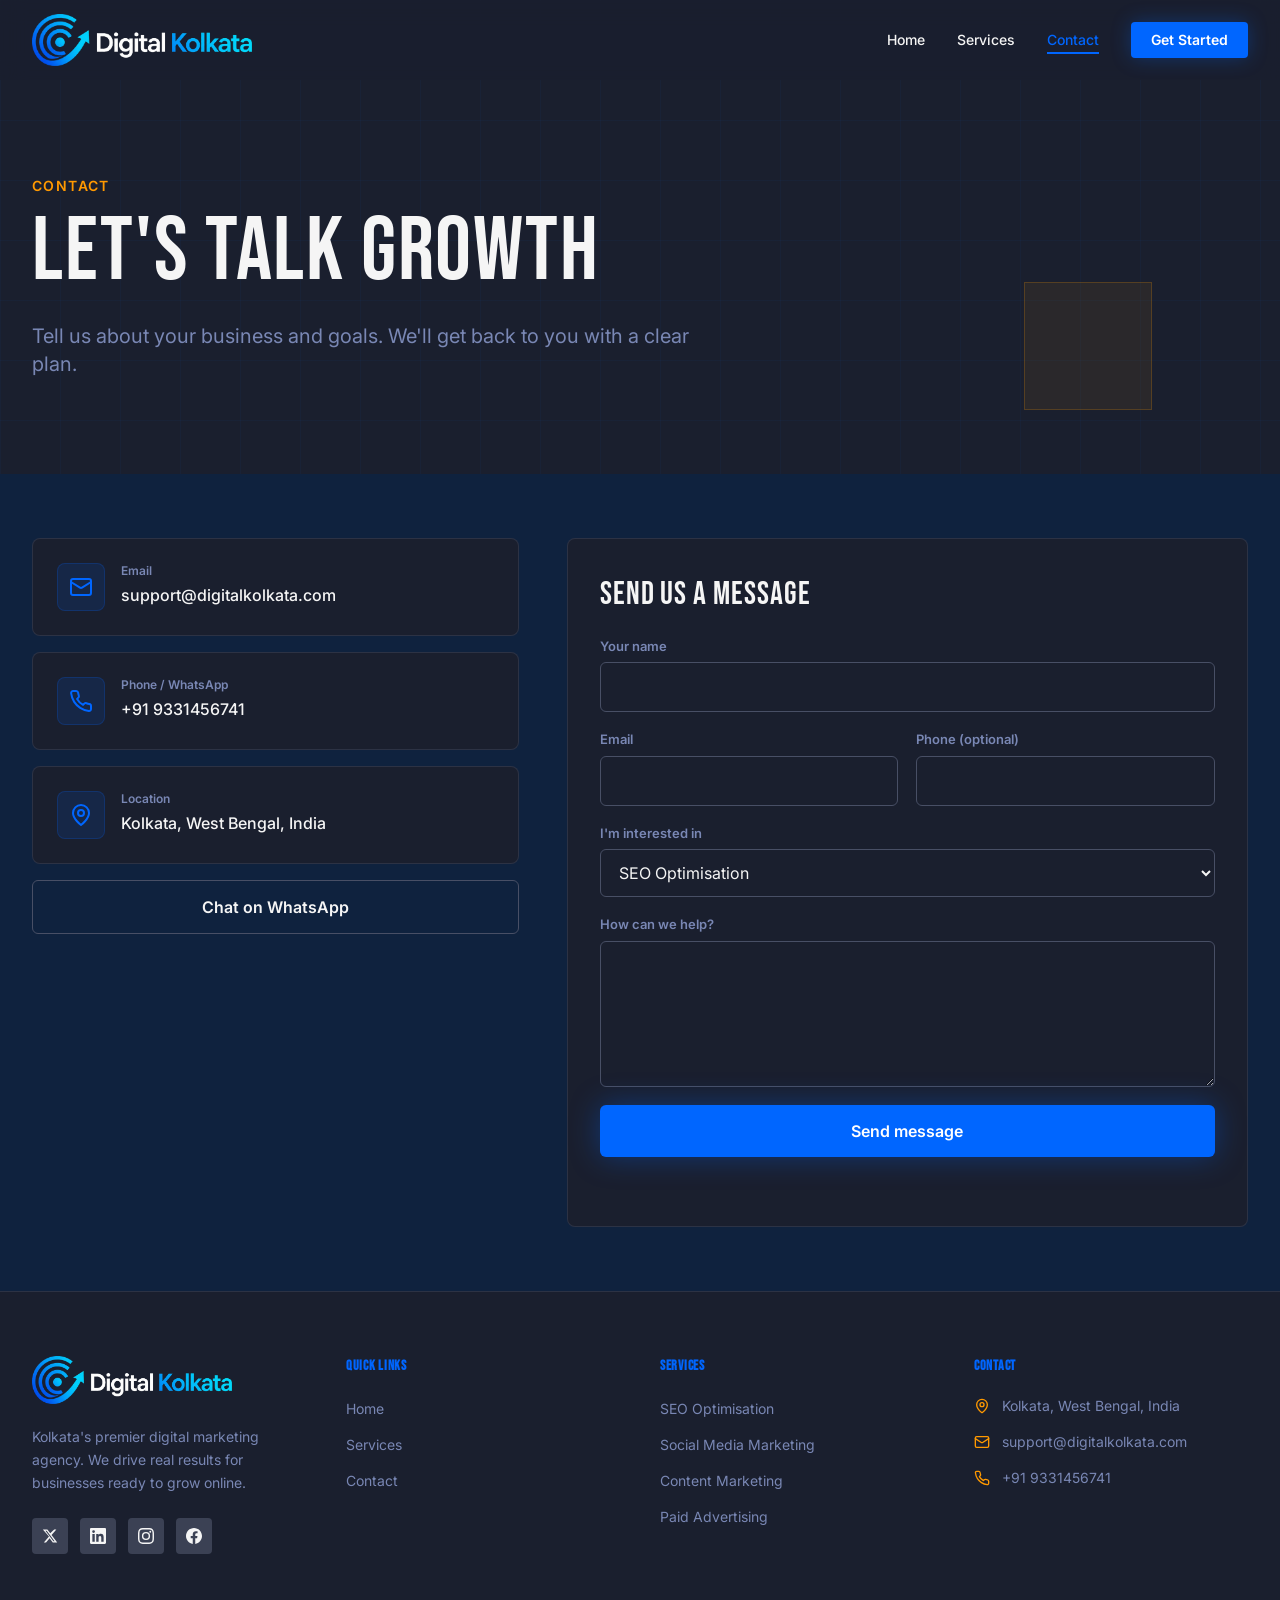
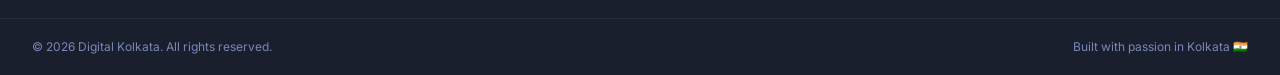
==== commit f3910c4c: "replaced in to com" ====
--- a/contact.html
+++ b/contact.html
@@ -32,7 +32,7 @@
 <main>
 <section class="relative overflow-hidden pt-20" style="background: hsl(var(--background));"><div class="absolute inset-0 pointer-events-none"><div class="absolute inset-0" style="background-image: linear-gradient(hsl(var(--primary) / 0.04) 1px, transparent 1px), linear-gradient(90deg, hsl(var(--primary) / 0.04) 1px, transparent 1px); background-size: 60px 60px;"></div><div class="float-2 absolute bottom-16 right-32 w-32 h-32" style="background: hsl(var(--accent) / 0.07); border: 1px solid hsl(var(--accent) / 0.2);"></div></div><div class="relative max-w-7xl mx-auto px-6 lg:px-8 py-24"><div class="max-w-3xl"><p class="hero-in text-sm font-semibold uppercase tracking-widest mb-3" style="color: hsl(var(--accent));">Contact</p><h1 class="hero-in mb-6 leading-none" style="font-family: var(--font-heading); font-size: clamp(3rem, 7vw, 6rem); color: hsl(var(--foreground)); letter-spacing: 0.02em;">Let's Talk Growth</h1><p class="hero-in text-lg md:text-xl leading-relaxed max-w-2xl" style="color: hsl(var(--muted-foreground));">Tell us about your business and goals. We'll get back to you with a clear plan.</p></div></div></section>
 <section class="py-xxl" style="background: hsl(var(--muted));"><div class="max-w-7xl mx-auto px-6 lg:px-8"><div class="contact-grid">
-<div class="contact-info"><div class="reveal flex items-start gap-4 p-6 rounded-lg" style="background: hsl(var(--card)); border: 1px solid hsl(var(--border-subtle) / 0.4);"><div class="shrink-0 w-12 h-12 rounded-lg flex items-center justify-center" style="background: hsl(var(--primary) / 0.12); color: hsl(var(--primary)); border: 1px solid hsl(var(--primary) / 0.2);"><svg xmlns="http://www.w3.org/2000/svg" width="24" height="24" viewBox="0 0 24 24" fill="none" stroke="currentColor" stroke-width="2" stroke-linecap="round" stroke-linejoin="round"><rect width="20" height="16" x="2" y="4" rx="2"/><path d="m22 7-8.97 5.7a1.94 1.94 0 0 1-2.06 0L2 7"/></svg></div><div><div class="text-xs font-semibold mb-1" style="color: hsl(var(--muted-foreground));">Email</div><div class="text-base font-medium"><a href="mailto:support@digitalkolkata.in" style="color: hsl(var(--foreground));">support@digitalkolkata.in</a></div></div></div><div class="reveal flex items-start gap-4 p-6 rounded-lg" style="background: hsl(var(--card)); border: 1px solid hsl(var(--border-subtle) / 0.4);"><div class="shrink-0 w-12 h-12 rounded-lg flex items-center justify-center" style="background: hsl(var(--primary) / 0.12); color: hsl(var(--primary)); border: 1px solid hsl(var(--primary) / 0.2);"><svg xmlns="http://www.w3.org/2000/svg" width="24" height="24" viewBox="0 0 24 24" fill="none" stroke="currentColor" stroke-width="2" stroke-linecap="round" stroke-linejoin="round"><path d="M22 16.92v3a2 2 0 0 1-2.18 2 19.79 19.79 0 0 1-8.63-3.07 19.5 19.5 0 0 1-6-6 19.79 19.79 0 0 1-3.07-8.67A2 2 0 0 1 4.11 2h3a2 2 0 0 1 2 1.72 12.84 12.84 0 0 0 .7 2.81 2 2 0 0 1-.45 2.11L8.09 9.91a16 16 0 0 0 6 6l1.27-1.27a2 2 0 0 1 2.11-.45 12.84 12.84 0 0 0 2.81.7A2 2 0 0 1 22 16.92z"/></svg></div><div><div class="text-xs font-semibold mb-1" style="color: hsl(var(--muted-foreground));">Phone / WhatsApp</div><div class="text-base font-medium"><a href="tel:+919331456741" style="color: hsl(var(--foreground));">+91 9331456741</a></div></div></div><div class="reveal flex items-start gap-4 p-6 rounded-lg" style="background: hsl(var(--card)); border: 1px solid hsl(var(--border-subtle) / 0.4);"><div class="shrink-0 w-12 h-12 rounded-lg flex items-center justify-center" style="background: hsl(var(--primary) / 0.12); color: hsl(var(--primary)); border: 1px solid hsl(var(--primary) / 0.2);"><svg xmlns="http://www.w3.org/2000/svg" width="24" height="24" viewBox="0 0 24 24" fill="none" stroke="currentColor" stroke-width="2" stroke-linecap="round" stroke-linejoin="round"><path d="M20 10c0 6-8 12-8 12s-8-6-8-12a8 8 0 0 1 16 0Z"/><circle cx="12" cy="10" r="3"/></svg></div><div><div class="text-xs font-semibold mb-1" style="color: hsl(var(--muted-foreground));">Location</div><div class="text-base font-medium"><span style="color: hsl(var(--foreground));">Kolkata, West Bengal, India</span></div></div></div>
+<div class="contact-info"><div class="reveal flex items-start gap-4 p-6 rounded-lg" style="background: hsl(var(--card)); border: 1px solid hsl(var(--border-subtle) / 0.4);"><div class="shrink-0 w-12 h-12 rounded-lg flex items-center justify-center" style="background: hsl(var(--primary) / 0.12); color: hsl(var(--primary)); border: 1px solid hsl(var(--primary) / 0.2);"><svg xmlns="http://www.w3.org/2000/svg" width="24" height="24" viewBox="0 0 24 24" fill="none" stroke="currentColor" stroke-width="2" stroke-linecap="round" stroke-linejoin="round"><rect width="20" height="16" x="2" y="4" rx="2"/><path d="m22 7-8.97 5.7a1.94 1.94 0 0 1-2.06 0L2 7"/></svg></div><div><div class="text-xs font-semibold mb-1" style="color: hsl(var(--muted-foreground));">Email</div><div class="text-base font-medium"><a href="mailto:support@digitalkolkata.com" style="color: hsl(var(--foreground));">support@digitalkolkata.com</a></div></div></div><div class="reveal flex items-start gap-4 p-6 rounded-lg" style="background: hsl(var(--card)); border: 1px solid hsl(var(--border-subtle) / 0.4);"><div class="shrink-0 w-12 h-12 rounded-lg flex items-center justify-center" style="background: hsl(var(--primary) / 0.12); color: hsl(var(--primary)); border: 1px solid hsl(var(--primary) / 0.2);"><svg xmlns="http://www.w3.org/2000/svg" width="24" height="24" viewBox="0 0 24 24" fill="none" stroke="currentColor" stroke-width="2" stroke-linecap="round" stroke-linejoin="round"><path d="M22 16.92v3a2 2 0 0 1-2.18 2 19.79 19.79 0 0 1-8.63-3.07 19.5 19.5 0 0 1-6-6 19.79 19.79 0 0 1-3.07-8.67A2 2 0 0 1 4.11 2h3a2 2 0 0 1 2 1.72 12.84 12.84 0 0 0 .7 2.81 2 2 0 0 1-.45 2.11L8.09 9.91a16 16 0 0 0 6 6l1.27-1.27a2 2 0 0 1 2.11-.45 12.84 12.84 0 0 0 2.81.7A2 2 0 0 1 22 16.92z"/></svg></div><div><div class="text-xs font-semibold mb-1" style="color: hsl(var(--muted-foreground));">Phone / WhatsApp</div><div class="text-base font-medium"><a href="tel:+919331456741" style="color: hsl(var(--foreground));">+91 9331456741</a></div></div></div><div class="reveal flex items-start gap-4 p-6 rounded-lg" style="background: hsl(var(--card)); border: 1px solid hsl(var(--border-subtle) / 0.4);"><div class="shrink-0 w-12 h-12 rounded-lg flex items-center justify-center" style="background: hsl(var(--primary) / 0.12); color: hsl(var(--primary)); border: 1px solid hsl(var(--primary) / 0.2);"><svg xmlns="http://www.w3.org/2000/svg" width="24" height="24" viewBox="0 0 24 24" fill="none" stroke="currentColor" stroke-width="2" stroke-linecap="round" stroke-linejoin="round"><path d="M20 10c0 6-8 12-8 12s-8-6-8-12a8 8 0 0 1 16 0Z"/><circle cx="12" cy="10" r="3"/></svg></div><div><div class="text-xs font-semibold mb-1" style="color: hsl(var(--muted-foreground));">Location</div><div class="text-base font-medium"><span style="color: hsl(var(--foreground));">Kolkata, West Bengal, India</span></div></div></div>
 <a class="reveal wa-btn" href="https://wa.me/919331456741?text=Hi%20Digital%20Kolkata%2C%20I%27d%20like%20to%20know%20more%20about%20your%20services." target="_blank" rel="noopener noreferrer">Chat on WhatsApp</a></div>
 <form id="contact-form" class="reveal contact-form" action="https://formspree.io/f/YOUR_FORM_ID" method="POST" novalidate style="background: hsl(var(--card)); border: 1px solid hsl(var(--border-subtle) / 0.4);">
 <h2 style="font-family: var(--font-heading); font-size: 2rem; letter-spacing: 0.03em;">Send us a message</h2>
@@ -45,7 +45,7 @@
 <p id="form-note" class="form-note" role="status"></p>
 </form></div></div></section>
 </main>
-<footer style="background: hsl(var(--background)); border-top: 1px solid hsl(var(--border-subtle) / 0.4);"><div class="max-w-7xl mx-auto px-6 lg:px-8 py-16"><div class="grid grid-cols-1 md:grid-cols-2 lg:grid-cols-4 gap-10"><div class="lg:col-span-1"><a class="inline-block mb-4" href="index.html"><img alt="Digital Kolkata" class="block h-auto max-h-14 w-auto max-w-[200px] object-contain" src="assets/img/logo.png"></a><p class="text-sm leading-relaxed mb-6" style="color: hsl(var(--muted-foreground));">Kolkata's premier digital marketing agency. We drive real results for businesses ready to grow online.</p><div class="flex gap-3"><a href="#" aria-label="X (Twitter)" class="w-9 h-9 rounded flex items-center justify-center transition-all duration-200 hover:scale-110" style="background: hsl(var(--social-icon-bg)); color: hsl(var(--foreground));"><svg width="16" height="16" viewBox="0 0 24 24" fill="currentColor" aria-hidden="true"><path d="M18.244 2.25h3.308l-7.227 8.26 8.502 11.24H16.17l-4.714-6.231-5.401 6.231H2.744l7.73-8.835L1.254 2.25H8.08l4.253 5.622 5.911-5.622Zm-1.161 17.52h1.833L7.084 4.126H5.117z"></path></svg></a><a href="#" aria-label="LinkedIn" class="w-9 h-9 rounded flex items-center justify-center transition-all duration-200 hover:scale-110" style="background: hsl(var(--social-icon-bg)); color: hsl(var(--foreground));"><svg width="16" height="16" viewBox="0 0 24 24" fill="currentColor" aria-hidden="true"><path d="M20.447 20.452h-3.554v-5.569c0-1.328-.027-3.037-1.852-3.037-1.853 0-2.136 1.445-2.136 2.939v5.667H9.351V9h3.414v1.561h.046c.477-.9 1.637-1.85 3.37-1.85 3.601 0 4.267 2.37 4.267 5.455v6.286zM5.337 7.433a2.062 2.062 0 0 1-2.063-2.065 2.064 2.064 0 1 1 2.063 2.065zm1.782 13.019H3.555V9h3.564v11.452zM22.225 0H1.771C.792 0 0 .774 0 1.729v20.542C0 23.227.792 24 1.771 24h20.451C23.2 24 24 23.227 24 22.271V1.729C24 .774 23.2 0 22.222 0h.003z"></path></svg></a><a href="#" aria-label="Instagram" class="w-9 h-9 rounded flex items-center justify-center transition-all duration-200 hover:scale-110" style="background: hsl(var(--social-icon-bg)); color: hsl(var(--foreground));"><svg width="16" height="16" viewBox="0 0 24 24" fill="currentColor" aria-hidden="true"><path d="M12 2.163c3.204 0 3.584.012 4.85.07 3.252.148 4.771 1.691 4.919 4.919.058 1.265.069 1.645.069 4.849 0 3.205-.012 3.584-.069 4.849-.149 3.225-1.664 4.771-4.919 4.919-1.266.058-1.644.07-4.85.07-3.204 0-3.584-.012-4.849-.07-3.26-.149-4.771-1.699-4.919-4.92-.058-1.265-.07-1.644-.07-4.849 0-3.204.013-3.583.07-4.849.149-3.227 1.664-4.771 4.919-4.919 1.266-.057 1.645-.069 4.849-.069zM12 0C8.741 0 8.333.014 7.053.072 2.695.272.273 2.69.073 7.052.014 8.333 0 8.741 0 12c0 3.259.014 3.668.072 4.948.2 4.358 2.618 6.78 6.98 6.98C8.333 23.986 8.741 24 12 24c3.259 0 3.668-.014 4.948-.072 4.354-.2 6.782-2.618 6.979-6.98.059-1.28.073-1.689.073-4.948 0-3.259-.014-3.667-.072-4.947-.196-4.354-2.617-6.78-6.979-6.98C15.668.014 15.259 0 12 0zm0 5.838a6.162 6.162 0 1 0 0 12.324 6.162 6.162 0 0 0 0-12.324zM12 16a4 4 0 1 1 0-8 4 4 0 0 1 0 8zm6.406-11.845a1.44 1.44 0 1 0 0 2.881 1.44 1.44 0 0 0 0-2.881z"></path></svg></a><a href="#" aria-label="Facebook" class="w-9 h-9 rounded flex items-center justify-center transition-all duration-200 hover:scale-110" style="background: hsl(var(--social-icon-bg)); color: hsl(var(--foreground));"><svg width="16" height="16" viewBox="0 0 24 24" fill="currentColor" aria-hidden="true"><path d="M24 12.073c0-6.627-5.373-12-12-12s-12 5.373-12 12c0 5.99 4.388 10.954 10.125 11.854v-8.385H7.078v-3.47h3.047V9.43c0-3.007 1.792-4.669 4.533-4.669 1.312 0 2.686.235 2.686.235v2.953H15.83c-1.491 0-1.956.925-1.956 1.874v2.25h3.328l-.532 3.47h-2.796v8.385C19.612 23.027 24 18.062 24 12.073z"></path></svg></a></div></div><div><h3 class="text-sm font-semibold uppercase tracking-wider mb-5" style="color: hsl(var(--primary));">Quick Links</h3><ul class="space-y-3"><li><a class="text-sm transition-colors duration-200 hover:text-primary" href="index.html" style="color: hsl(var(--muted-foreground));">Home</a></li><li><a class="text-sm transition-colors duration-200 hover:text-primary" href="services.html" style="color: hsl(var(--muted-foreground));">Services</a></li><li><a class="text-sm transition-colors duration-200 hover:text-primary" href="contact.html" style="color: hsl(var(--muted-foreground));">Contact</a></li></ul></div><div><h3 class="text-sm font-semibold uppercase tracking-wider mb-5" style="color: hsl(var(--primary));">Services</h3><ul class="space-y-3"><li><a class="text-sm transition-colors duration-200 hover:text-primary" href="services.html" style="color: hsl(var(--muted-foreground));">SEO Optimisation</a></li><li><a class="text-sm transition-colors duration-200 hover:text-primary" href="services.html" style="color: hsl(var(--muted-foreground));">Social Media Marketing</a></li><li><a class="text-sm transition-colors duration-200 hover:text-primary" href="services.html" style="color: hsl(var(--muted-foreground));">Content Marketing</a></li><li><a class="text-sm transition-colors duration-200 hover:text-primary" href="services.html" style="color: hsl(var(--muted-foreground));">Paid Advertising</a></li></ul></div><div><h3 class="text-sm font-semibold uppercase tracking-wider mb-5" style="color: hsl(var(--primary));">Contact</h3><ul class="space-y-4"><li class="flex items-start gap-3"><svg xmlns="http://www.w3.org/2000/svg" width="16" height="16" viewBox="0 0 24 24" fill="none" stroke="currentColor" stroke-width="2" stroke-linecap="round" stroke-linejoin="round" class="lucide lucide-map-pin mt-0.5 shrink-0" style="color: hsl(var(--accent));"><path d="M20 10c0 4.993-5.539 10.193-7.399 11.799a1 1 0 0 1-1.202 0C9.539 20.193 4 14.993 4 10a8 8 0 0 1 16 0"></path><circle cx="12" cy="10" r="3"></circle></svg><span class="text-sm" style="color: hsl(var(--muted-foreground));">Kolkata, West Bengal, India</span></li><li class="flex items-center gap-3"><svg xmlns="http://www.w3.org/2000/svg" width="16" height="16" viewBox="0 0 24 24" fill="none" stroke="currentColor" stroke-width="2" stroke-linecap="round" stroke-linejoin="round" class="lucide lucide-mail shrink-0" style="color: hsl(var(--accent));"><rect width="20" height="16" x="2" y="4" rx="2"></rect><path d="m22 7-8.97 5.7a1.94 1.94 0 0 1-2.06 0L2 7"></path></svg><a href="mailto:hello@digitalkolkata.in" class="text-sm transition-colors duration-200 hover:text-primary" style="color: hsl(var(--muted-foreground));">support@digitalkolkata.in</a></li><li class="flex items-center gap-3"><svg xmlns="http://www.w3.org/2000/svg" width="16" height="16" viewBox="0 0 24 24" fill="none" stroke="currentColor" stroke-width="2" stroke-linecap="round" stroke-linejoin="round" class="lucide lucide-phone shrink-0" style="color: hsl(var(--accent));"><path d="M22 16.92v3a2 2 0 0 1-2.18 2 19.79 19.79 0 0 1-8.63-3.07 19.5 19.5 0 0 1-6-6 19.79 19.79 0 0 1-3.07-8.67A2 2 0 0 1 4.11 2h3a2 2 0 0 1 2 1.72 12.84 12.84 0 0 0 .7 2.81 2 2 0 0 1-.45 2.11L8.09 9.91a16 16 0 0 0 6 6l1.27-1.27a2 2 0 0 1 2.11-.45 12.84 12.84 0 0 0 2.81.7A2 2 0 0 1 22 16.92z"></path></svg><a href="tel:+919800000000" class="text-sm transition-colors duration-200 hover:text-primary" style="color: hsl(var(--muted-foreground));">+91 9331456741</a></li></ul></div></div></div><div style="border-top: 1px solid hsl(var(--border-subtle) / 0.3);"><div class="max-w-7xl mx-auto px-6 lg:px-8 py-5 flex flex-col sm:flex-row items-center justify-between gap-3"><p class="text-xs" style="color: hsl(var(--muted-foreground));">© 2026 Digital Kolkata. All rights reserved.</p><p class="text-xs" style="color: hsl(var(--muted-foreground));">Built with passion in Kolkata 🇮🇳</p></div></div></footer>
+<footer style="background: hsl(var(--background)); border-top: 1px solid hsl(var(--border-subtle) / 0.4);"><div class="max-w-7xl mx-auto px-6 lg:px-8 py-16"><div class="grid grid-cols-1 md:grid-cols-2 lg:grid-cols-4 gap-10"><div class="lg:col-span-1"><a class="inline-block mb-4" href="index.html"><img alt="Digital Kolkata" class="block h-auto max-h-14 w-auto max-w-[200px] object-contain" src="assets/img/logo.png"></a><p class="text-sm leading-relaxed mb-6" style="color: hsl(var(--muted-foreground));">Kolkata's premier digital marketing agency. We drive real results for businesses ready to grow online.</p><div class="flex gap-3"><a href="#" aria-label="X (Twitter)" class="w-9 h-9 rounded flex items-center justify-center transition-all duration-200 hover:scale-110" style="background: hsl(var(--social-icon-bg)); color: hsl(var(--foreground));"><svg width="16" height="16" viewBox="0 0 24 24" fill="currentColor" aria-hidden="true"><path d="M18.244 2.25h3.308l-7.227 8.26 8.502 11.24H16.17l-4.714-6.231-5.401 6.231H2.744l7.73-8.835L1.254 2.25H8.08l4.253 5.622 5.911-5.622Zm-1.161 17.52h1.833L7.084 4.126H5.117z"></path></svg></a><a href="#" aria-label="LinkedIn" class="w-9 h-9 rounded flex items-center justify-center transition-all duration-200 hover:scale-110" style="background: hsl(var(--social-icon-bg)); color: hsl(var(--foreground));"><svg width="16" height="16" viewBox="0 0 24 24" fill="currentColor" aria-hidden="true"><path d="M20.447 20.452h-3.554v-5.569c0-1.328-.027-3.037-1.852-3.037-1.853 0-2.136 1.445-2.136 2.939v5.667H9.351V9h3.414v1.561h.046c.477-.9 1.637-1.85 3.37-1.85 3.601 0 4.267 2.37 4.267 5.455v6.286zM5.337 7.433a2.062 2.062 0 0 1-2.063-2.065 2.064 2.064 0 1 1 2.063 2.065zm1.782 13.019H3.555V9h3.564v11.452zM22.225 0H1.771C.792 0 0 .774 0 1.729v20.542C0 23.227.792 24 1.771 24h20.451C23.2 24 24 23.227 24 22.271V1.729C24 .774 23.2 0 22.222 0h.003z"></path></svg></a><a href="#" aria-label="Instagram" class="w-9 h-9 rounded flex items-center justify-center transition-all duration-200 hover:scale-110" style="background: hsl(var(--social-icon-bg)); color: hsl(var(--foreground));"><svg width="16" height="16" viewBox="0 0 24 24" fill="currentColor" aria-hidden="true"><path d="M12 2.163c3.204 0 3.584.012 4.85.07 3.252.148 4.771 1.691 4.919 4.919.058 1.265.069 1.645.069 4.849 0 3.205-.012 3.584-.069 4.849-.149 3.225-1.664 4.771-4.919 4.919-1.266.058-1.644.07-4.85.07-3.204 0-3.584-.012-4.849-.07-3.26-.149-4.771-1.699-4.919-4.92-.058-1.265-.07-1.644-.07-4.849 0-3.204.013-3.583.07-4.849.149-3.227 1.664-4.771 4.919-4.919 1.266-.057 1.645-.069 4.849-.069zM12 0C8.741 0 8.333.014 7.053.072 2.695.272.273 2.69.073 7.052.014 8.333 0 8.741 0 12c0 3.259.014 3.668.072 4.948.2 4.358 2.618 6.78 6.98 6.98C8.333 23.986 8.741 24 12 24c3.259 0 3.668-.014 4.948-.072 4.354-.2 6.782-2.618 6.979-6.98.059-1.28.073-1.689.073-4.948 0-3.259-.014-3.667-.072-4.947-.196-4.354-2.617-6.78-6.979-6.98C15.668.014 15.259 0 12 0zm0 5.838a6.162 6.162 0 1 0 0 12.324 6.162 6.162 0 0 0 0-12.324zM12 16a4 4 0 1 1 0-8 4 4 0 0 1 0 8zm6.406-11.845a1.44 1.44 0 1 0 0 2.881 1.44 1.44 0 0 0 0-2.881z"></path></svg></a><a href="#" aria-label="Facebook" class="w-9 h-9 rounded flex items-center justify-center transition-all duration-200 hover:scale-110" style="background: hsl(var(--social-icon-bg)); color: hsl(var(--foreground));"><svg width="16" height="16" viewBox="0 0 24 24" fill="currentColor" aria-hidden="true"><path d="M24 12.073c0-6.627-5.373-12-12-12s-12 5.373-12 12c0 5.99 4.388 10.954 10.125 11.854v-8.385H7.078v-3.47h3.047V9.43c0-3.007 1.792-4.669 4.533-4.669 1.312 0 2.686.235 2.686.235v2.953H15.83c-1.491 0-1.956.925-1.956 1.874v2.25h3.328l-.532 3.47h-2.796v8.385C19.612 23.027 24 18.062 24 12.073z"></path></svg></a></div></div><div><h3 class="text-sm font-semibold uppercase tracking-wider mb-5" style="color: hsl(var(--primary));">Quick Links</h3><ul class="space-y-3"><li><a class="text-sm transition-colors duration-200 hover:text-primary" href="index.html" style="color: hsl(var(--muted-foreground));">Home</a></li><li><a class="text-sm transition-colors duration-200 hover:text-primary" href="services.html" style="color: hsl(var(--muted-foreground));">Services</a></li><li><a class="text-sm transition-colors duration-200 hover:text-primary" href="contact.html" style="color: hsl(var(--muted-foreground));">Contact</a></li></ul></div><div><h3 class="text-sm font-semibold uppercase tracking-wider mb-5" style="color: hsl(var(--primary));">Services</h3><ul class="space-y-3"><li><a class="text-sm transition-colors duration-200 hover:text-primary" href="services.html" style="color: hsl(var(--muted-foreground));">SEO Optimisation</a></li><li><a class="text-sm transition-colors duration-200 hover:text-primary" href="services.html" style="color: hsl(var(--muted-foreground));">Social Media Marketing</a></li><li><a class="text-sm transition-colors duration-200 hover:text-primary" href="services.html" style="color: hsl(var(--muted-foreground));">Content Marketing</a></li><li><a class="text-sm transition-colors duration-200 hover:text-primary" href="services.html" style="color: hsl(var(--muted-foreground));">Paid Advertising</a></li></ul></div><div><h3 class="text-sm font-semibold uppercase tracking-wider mb-5" style="color: hsl(var(--primary));">Contact</h3><ul class="space-y-4"><li class="flex items-start gap-3"><svg xmlns="http://www.w3.org/2000/svg" width="16" height="16" viewBox="0 0 24 24" fill="none" stroke="currentColor" stroke-width="2" stroke-linecap="round" stroke-linejoin="round" class="lucide lucide-map-pin mt-0.5 shrink-0" style="color: hsl(var(--accent));"><path d="M20 10c0 4.993-5.539 10.193-7.399 11.799a1 1 0 0 1-1.202 0C9.539 20.193 4 14.993 4 10a8 8 0 0 1 16 0"></path><circle cx="12" cy="10" r="3"></circle></svg><span class="text-sm" style="color: hsl(var(--muted-foreground));">Kolkata, West Bengal, India</span></li><li class="flex items-center gap-3"><svg xmlns="http://www.w3.org/2000/svg" width="16" height="16" viewBox="0 0 24 24" fill="none" stroke="currentColor" stroke-width="2" stroke-linecap="round" stroke-linejoin="round" class="lucide lucide-mail shrink-0" style="color: hsl(var(--accent));"><rect width="20" height="16" x="2" y="4" rx="2"></rect><path d="m22 7-8.97 5.7a1.94 1.94 0 0 1-2.06 0L2 7"></path></svg><a href="mailto:hello@digitalkolkata.com" class="text-sm transition-colors duration-200 hover:text-primary" style="color: hsl(var(--muted-foreground));">support@digitalkolkata.com</a></li><li class="flex items-center gap-3"><svg xmlns="http://www.w3.org/2000/svg" width="16" height="16" viewBox="0 0 24 24" fill="none" stroke="currentColor" stroke-width="2" stroke-linecap="round" stroke-linejoin="round" class="lucide lucide-phone shrink-0" style="color: hsl(var(--accent));"><path d="M22 16.92v3a2 2 0 0 1-2.18 2 19.79 19.79 0 0 1-8.63-3.07 19.5 19.5 0 0 1-6-6 19.79 19.79 0 0 1-3.07-8.67A2 2 0 0 1 4.11 2h3a2 2 0 0 1 2 1.72 12.84 12.84 0 0 0 .7 2.81 2 2 0 0 1-.45 2.11L8.09 9.91a16 16 0 0 0 6 6l1.27-1.27a2 2 0 0 1 2.11-.45 12.84 12.84 0 0 0 2.81.7A2 2 0 0 1 22 16.92z"></path></svg><a href="tel:+919800000000" class="text-sm transition-colors duration-200 hover:text-primary" style="color: hsl(var(--muted-foreground));">+91 9331456741</a></li></ul></div></div></div><div style="border-top: 1px solid hsl(var(--border-subtle) / 0.3);"><div class="max-w-7xl mx-auto px-6 lg:px-8 py-5 flex flex-col sm:flex-row items-center justify-between gap-3"><p class="text-xs" style="color: hsl(var(--muted-foreground));">© 2026 Digital Kolkata. All rights reserved.</p><p class="text-xs" style="color: hsl(var(--muted-foreground));">Built with passion in Kolkata 🇮🇳</p></div></div></footer>
 </div></div>
 <div id="toast" class="toast" role="status" aria-live="polite"></div>
 <script src="assets/js/main.js" defer></script>
